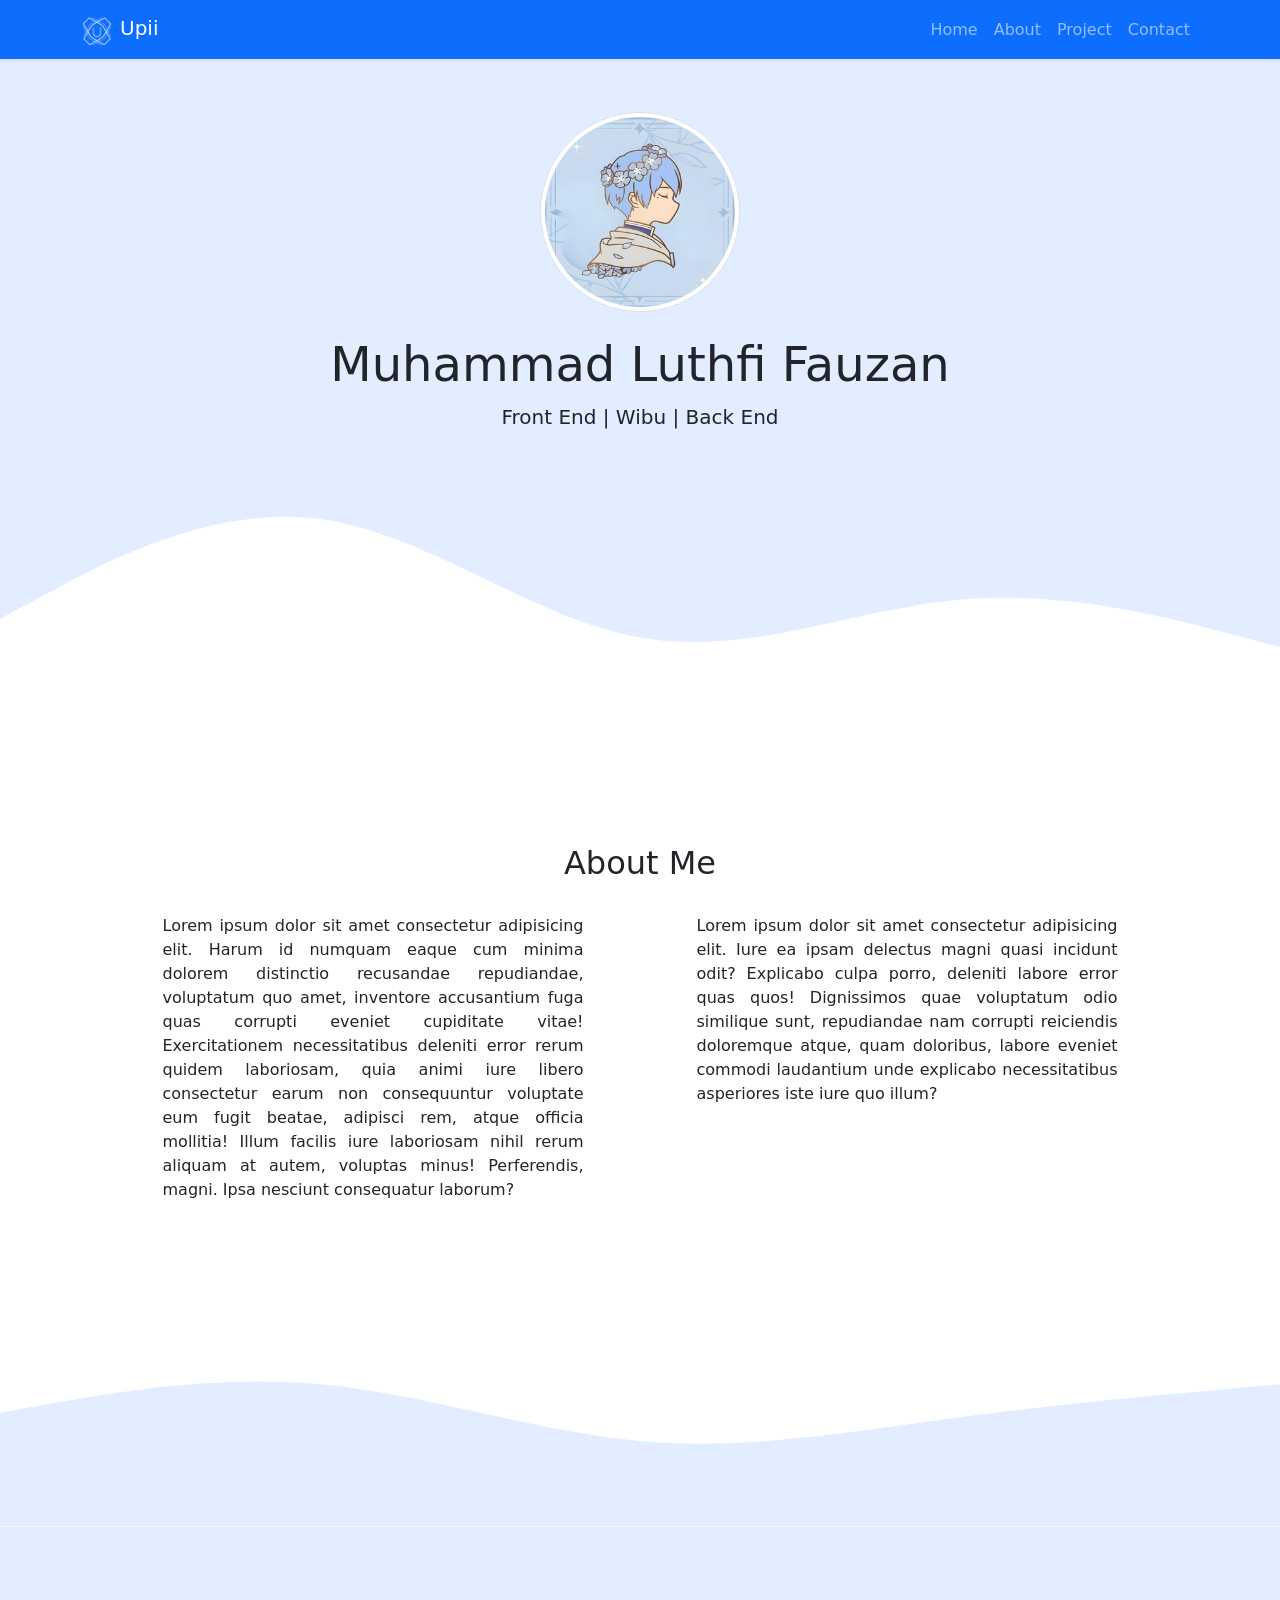
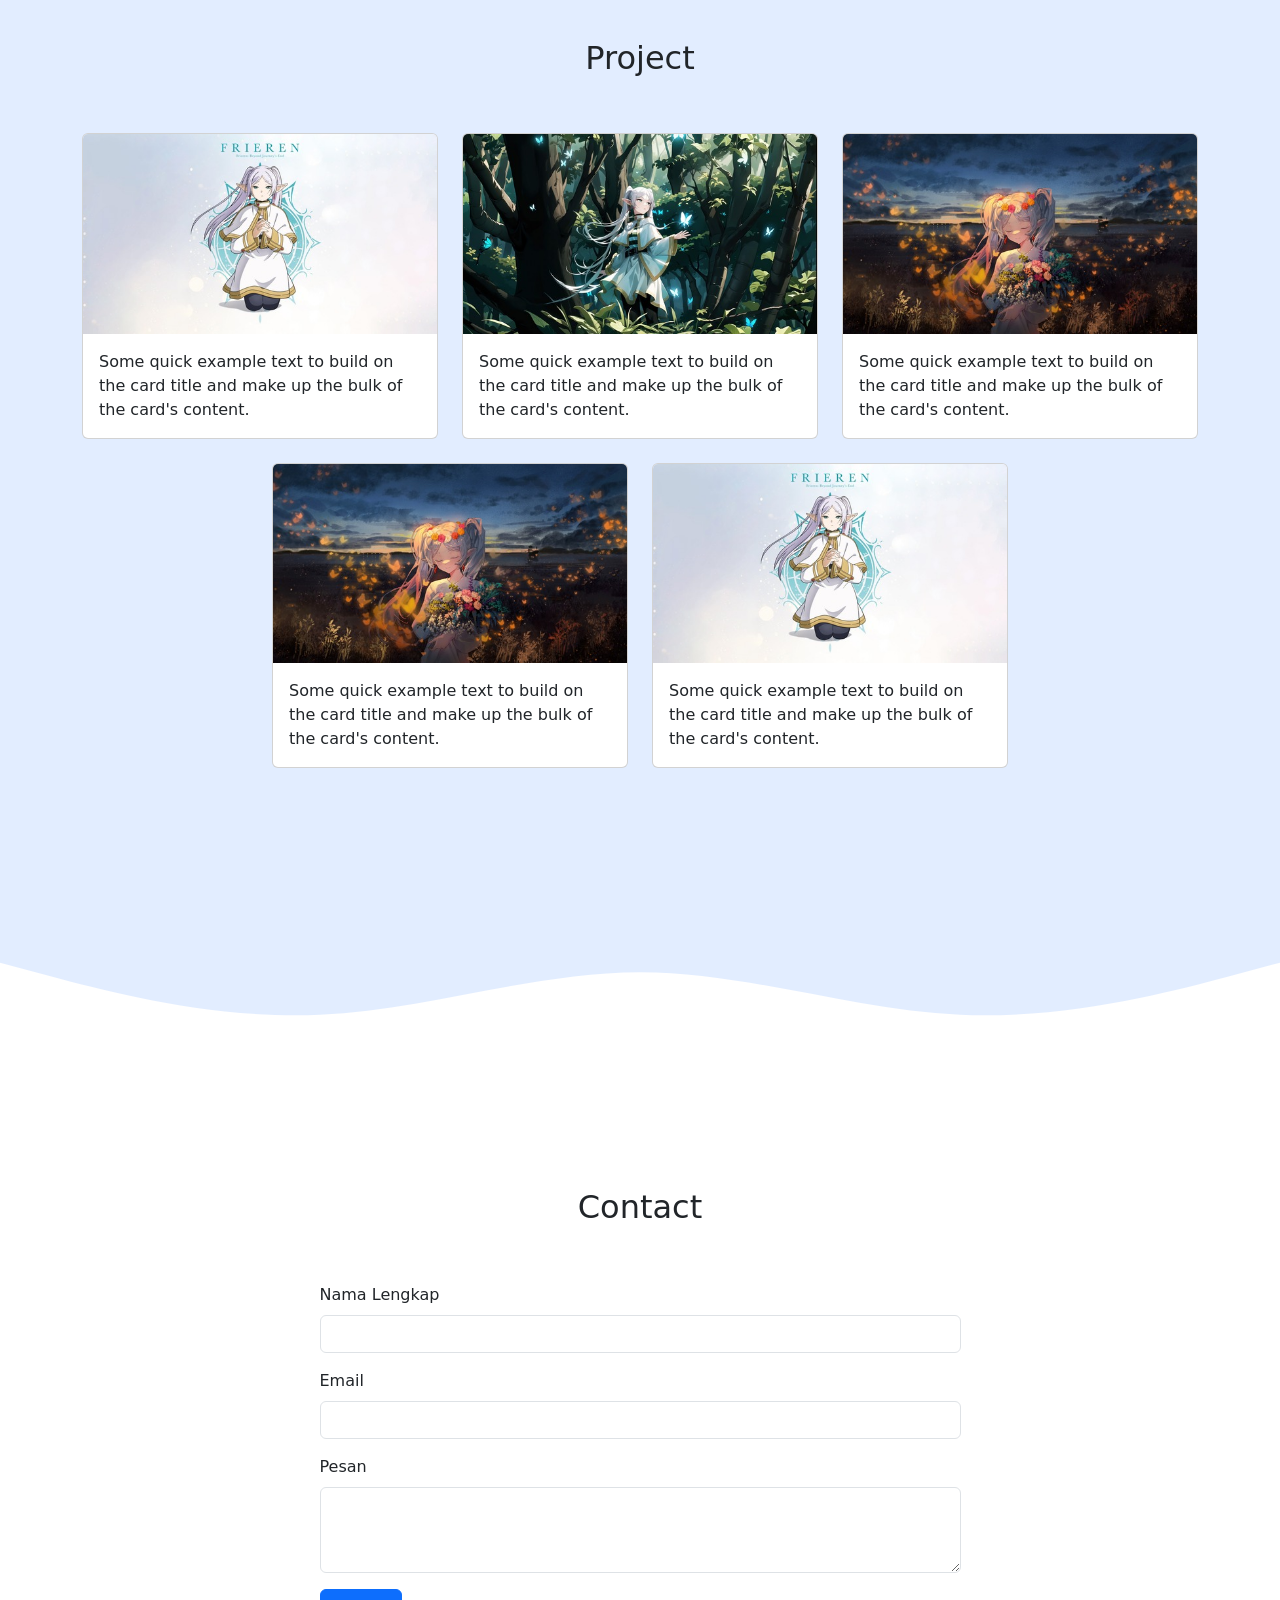
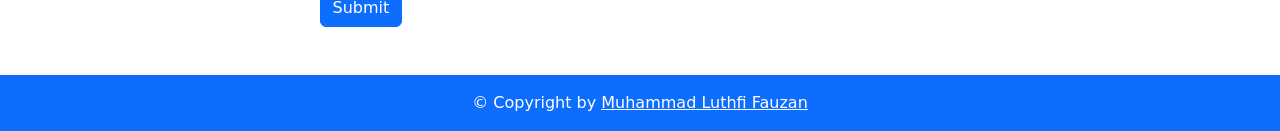
==== indeks.html @ ce42bff1 "first commit" ====
<!doctype html>
<html lang="en">
    <head>
        <meta charset="utf-8">
        <meta name="viewport" content="width=device-width, initial-scale=1">
        <title>Portfolio Upii</title>
        <link href="https://cdn.jsdelivr.net/npm/bootstrap@5.3.3/dist/css/bootstrap.min.css" rel="stylesheet" integrity="sha384-QWTKZyjpPEjISv5WaRU9OFeRpok6YctnYmDr5pNlyT2bRjXh0JMhjY6hW+ALEwIH" crossorigin="anonymous">
        <link rel="stylesheet" href="style.css">
    </head>
    <body>
        <!-- Navbar -->
        <nav class="navbar navbar-expand-md bg-primary fixed-top shadow-sm navbar-dark">
            <div class="container">
                <a class="navbar-brand" href="#">
                    <img src="img/White-Logo.png" alt="Logo" width="30" height="30" class="d-inline-block align-text-top me-2">Upii</a>
                <button class="navbar-toggler" type="button" data-bs-toggle="offcanvas" data-bs-target="#offcanvasNavbar" aria-controls="offcanvasNavbar" aria-label="Toggle navigation">
                    <span class="navbar-toggler-icon"></span>
                </button>
                <div class="offcanvas offcanvas-end" tabindex="-1" id="offcanvasNavbar" aria-labelledby="offcanvasNavbarLabel">
                    <div class="offcanvas-header">
                        <h5 class="offcanvas-title" id="offcanvasNavbarLabel">Upii</h5>
                        <button type="button" class="btn-close" data-bs-dismiss="offcanvas" aria-label="Close"></button>
                    </div>
                    <div class="offcanvas-body">
                        <div class="navbar-nav ms-auto text-center">
                            <a class="nav-link" href="#home">Home</a>
                            <a class="nav-link" href="#about">About</a>
                            <a class="nav-link" href="#project">Project</a>
                            <a class="nav-link" href="#contact">Contact</a>
                        </div>
                    </div>
                </div>
            </div>
        </nav>
        <!-- Navbar End -->
        
        <!-- Profile -->
        <section class="home" id="home">
            <div class="container">
                <div class="row justify-content-center">
                    <div class="col-sm-12 text-center">
                        <img src="img/cp1.jpeg" alt="Profile Image" class="rounded-circle img-fluid img-thumbnail" width="200" height="200">
                    </div>
                </div>
                <div class="row mt-4 text-center">
                    <div class="col-sm-12">
                        <h1 class="display-5">Muhammad Luthfi Fauzan</h1>
                        <p class="lead">Front End | Wibu | Back End</p>
                    </div>
                </div>
            </div>
            <svg xmlns="http://www.w3.org/2000/svg" viewBox="0 0 1440 320"><path fill="#fff" fill-opacity="1" d="M0,192L60,160C120,128,240,64,360,80C480,96,600,192,720,213.3C840,235,960,181,1080,170.7C1200,160,1320,192,1380,208L1440,224L1440,320L1380,320C1320,320,1200,320,1080,320C960,320,840,320,720,320C600,320,480,320,360,320C240,320,120,320,60,320L0,320Z"></path></svg>
        </section>
        <!-- Profile End-->

        <!-- About -->
        <section class="about" id="about">
            <div class="container">
                <div class="row mb-4">
                    <div class="col text-center">
                        <h2>About Me</h2>
                    </div>
                </div>
                <div class="row justify-content-around m-4">
                    <div class="col-sm-5">
                        <p>Lorem ipsum dolor sit amet consectetur adipisicing elit. Harum id numquam eaque cum minima dolorem distinctio recusandae repudiandae, voluptatum quo amet, inventore accusantium fuga quas corrupti eveniet cupiditate vitae! Exercitationem necessitatibus deleniti error rerum quidem laboriosam, quia animi iure libero consectetur earum non consequuntur voluptate eum fugit beatae, adipisci rem, atque officia mollitia! Illum facilis iure laboriosam nihil rerum aliquam at autem, voluptas minus! Perferendis, magni. Ipsa nesciunt consequatur laborum?</p>
                    </div>
                    <div class="col-sm-5">
                        <p>Lorem ipsum dolor sit amet consectetur adipisicing elit. Iure ea ipsam delectus magni quasi incidunt odit? Explicabo culpa porro, deleniti labore error quas quos! Dignissimos quae voluptatum odio similique sunt, repudiandae nam corrupti reiciendis doloremque atque, quam doloribus, labore eveniet commodi laudantium unde explicabo necessitatibus asperiores iste iure quo illum?</p>
                    </div>
                </div>
            </div>
            <svg xmlns="http://www.w3.org/2000/svg" viewBox="0 0 1440 320"><path fill="#e2edff" fill-opacity="1" d="M0,192L60,181.3C120,171,240,149,360,160C480,171,600,213,720,224C840,235,960,213,1080,197.3C1200,181,1320,171,1380,165.3L1440,160L1440,320L1380,320C1320,320,1200,320,1080,320C960,320,840,320,720,320C600,320,480,320,360,320C240,320,120,320,60,320L0,320Z"></path></svg>
        </section>
        <!-- About End -->

        <!-- Project -->
        <section class="project" id="project">
            <div class="container">
                <div class="row mb-5">
                    <div class="col text-center">
                        <h2>Project</h2>
                    </div>
                </div>

                <div class="row justify-content-center">
                    <div class="col-md-4 mb-4">
                        <div class="card">
                            <img src="img/gambar-1.jpg" class="card-img-top" alt="Project-1">
                            <div class="card-body">
                                <p class="card-text">Some quick example text to build on the card title and make up the bulk of the card's content.</p>
                            </div>
                        </div>
                    </div>
                    <div class="col-md-4 mb-4">
                        <div class="card">
                            <img src="img/gambar-2.jpg" class="card-img-top" alt="Project-2">
                            <div class="card-body">
                                <p class="card-text">Some quick example text to build on the card title and make up the bulk of the card's content.</p>
                            </div>
                        </div>
                    </div>
                    <div class="col-md-4 mb-4">
                        <div class="card">
                            <img src="img/gambar-3.jpg" class="card-img-top" alt="Project-3">
                            <div class="card-body">
                                <p class="card-text">Some quick example text to build on the card title and make up the bulk of the card's content.</p>
                            </div>
                        </div>
                    </div>
                    <div class="col-md-4 mb-4">
                        <div class="card">
                            <img src="img/gambar-3.jpg" class="card-img-top" alt="Project-3">
                            <div class="card-body">
                                <p class="card-text">Some quick example text to build on the card title and make up the bulk of the card's content.</p>
                            </div>
                        </div>
                    </div>
                    <div class="col-md-4 mb-4">
                        <div class="card">
                            <img src="img/gambar-1.jpg" class="card-img-top" alt="Project-3">
                            <div class="card-body">
                                <p class="card-text">Some quick example text to build on the card title and make up the bulk of the card's content.</p>
                            </div>
                        </div>
                    </div>
                </div>
            </div>
            <svg xmlns="http://www.w3.org/2000/svg" viewBox="0 0 1440 320"><path fill="#fff" fill-opacity="1" d="M0,192L60,208C120,224,240,256,360,250.7C480,245,600,203,720,202.7C840,203,960,245,1080,250.7C1200,256,1320,224,1380,208L1440,192L1440,320L1380,320C1320,320,1200,320,1080,320C960,320,840,320,720,320C600,320,480,320,360,320C240,320,120,320,60,320L0,320Z"></path></svg>
        </section>
        <!-- Project End -->

        <!-- Contact -->
        <section class="contact" id="contact">
            <div class="container">
                <div class="row text-center">
                    <div class="col">
                        <h2>Contact</h2>
                    </div>
                </div>

                <div class="row justify-content-center mt-5 mb-5">
                    <div class="col-md-7">
                        <form>
                            <div class="mb-3">
                                <label for="name" class="form-label">Nama Lengkap</label>
                                <input type="text" class="form-control" id="name" aria-describedby="name">
                            </div>
                            <div class="mb-3">
                                <label for="email" class="form-label">Email</label>
                                <input type="email" class="form-control" id="email">
                            </div>
                            <div class="mb-3">
                                <label for="pesan" class="form-label">Pesan</label>
                                <textarea class="form-control" id="pesan" rows="3"></textarea>
                            </div>
                            <button type="submit" class="btn btn-primary">Submit</button>
                        </form>
                    </div>
                </div>
            </div>
        </section>
        <!-- Contact End -->

        <!-- Footer -->
        <footer class="bg-primary text-white text-center">
            <p class="mb-0 p-3">&copy; Copyright by <a href="https://www.instagram.com/upii_desu/" class="text-white">Muhammad Luthfi Fauzan</a></p>
        </footer>
        <!-- Footer End -->


        <script src="https://cdn.jsdelivr.net/npm/bootstrap@5.3.3/dist/js/bootstrap.bundle.min.js" integrity="sha384-YvpcrYf0tY3lHB60NNkmXc5s9fDVZLESaAA55NDzOxhy9GkcIdslK1eN7N6jIeHz" crossorigin="anonymous"></script>
    </body>
</html>
---- style.css ----
.navbar .navbar-toggler {
    border: none;
}

.offcanvas.show .navbar-nav .nav-link {
    color: black !important;
    text-transform: uppercase;
}

.home, .project {
    background-color: #e2edff;
    padding-top: 7rem;
}

.about, .contact {
    padding-top: 7rem;
}

.about .row {
    text-align: justify;
}
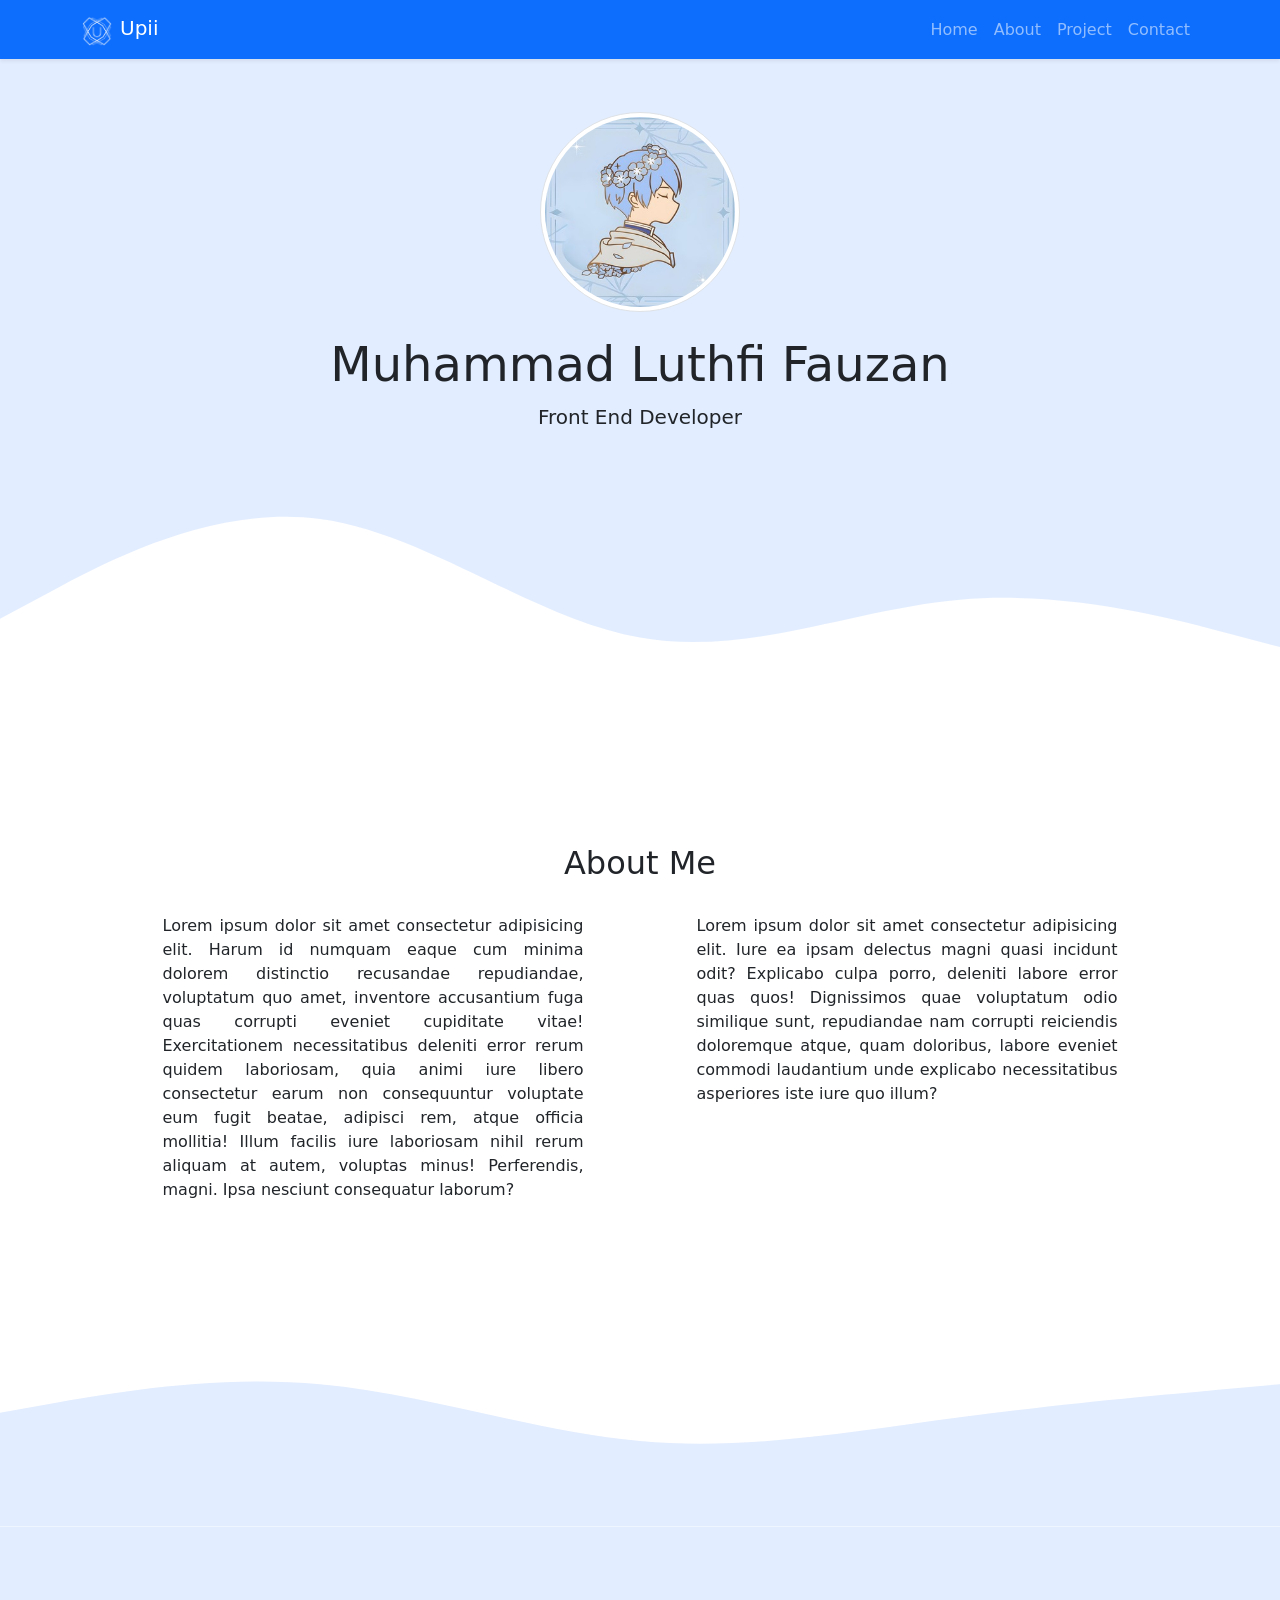
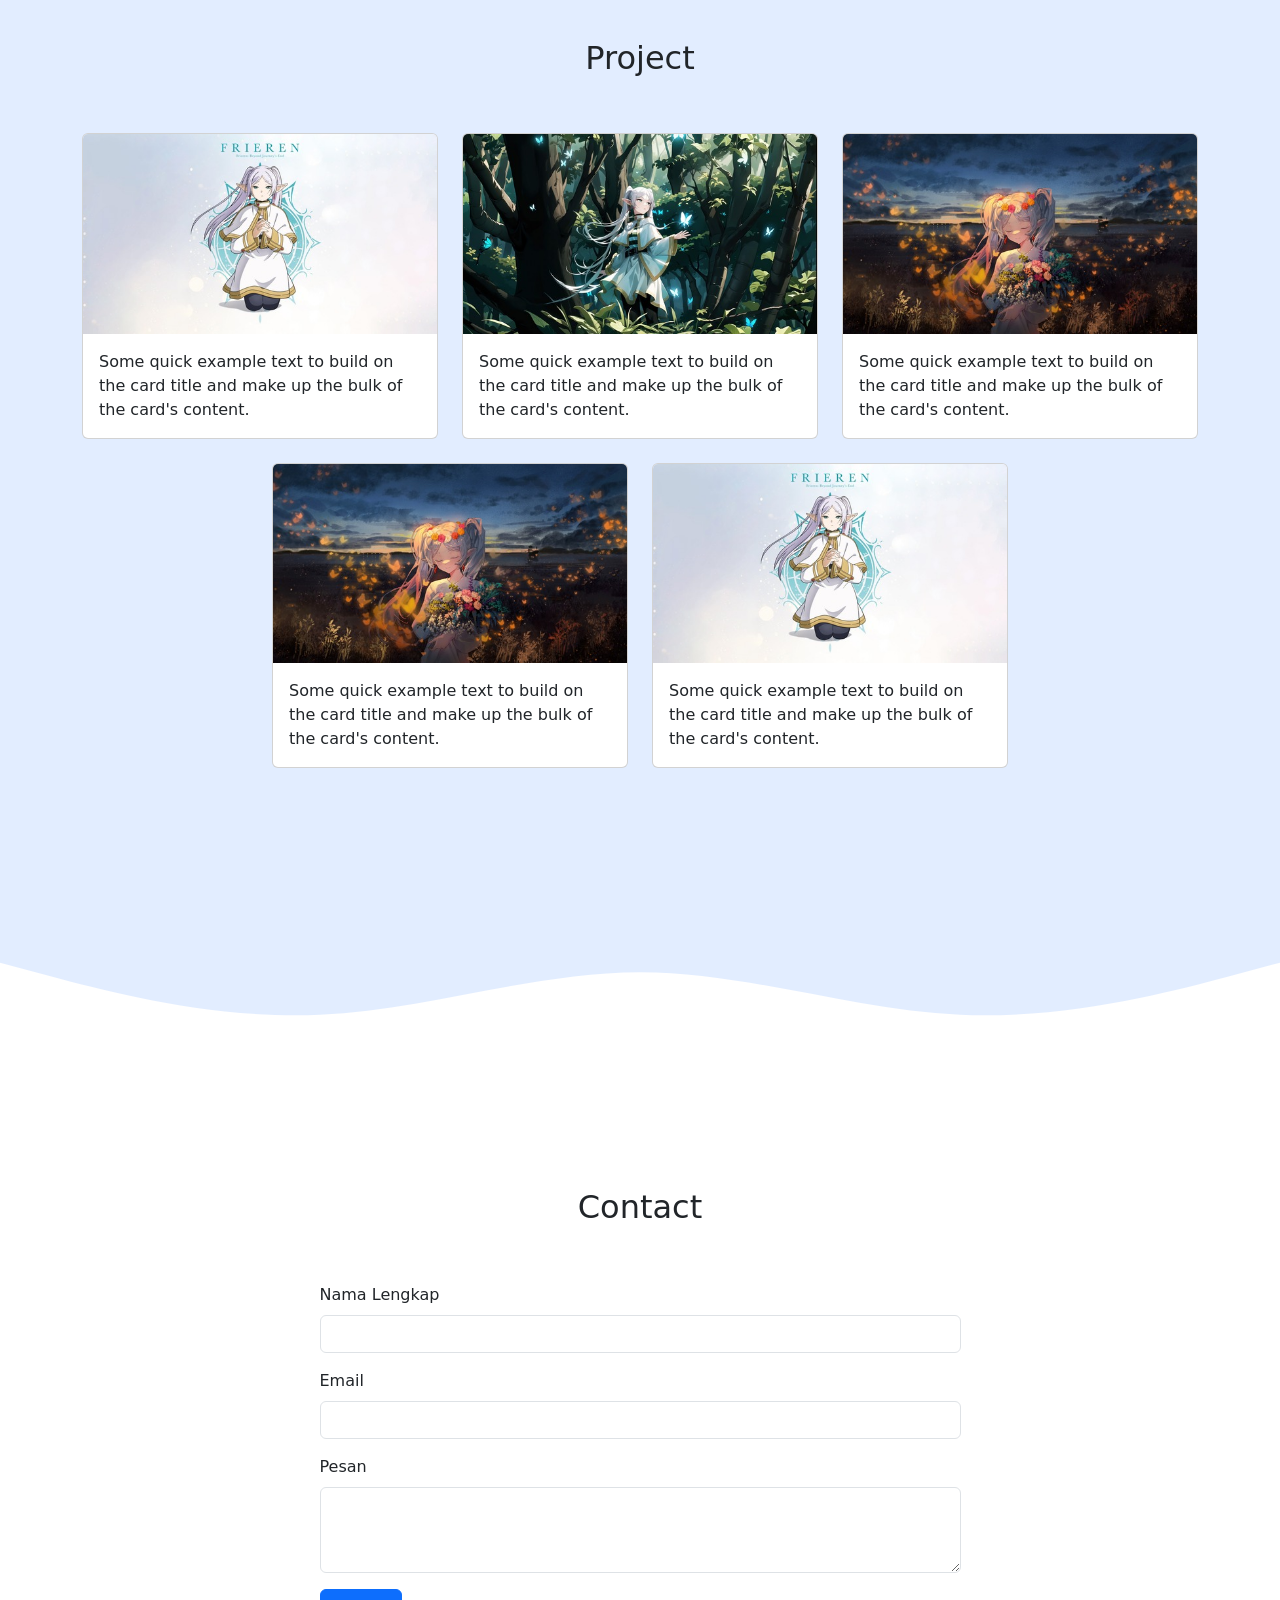
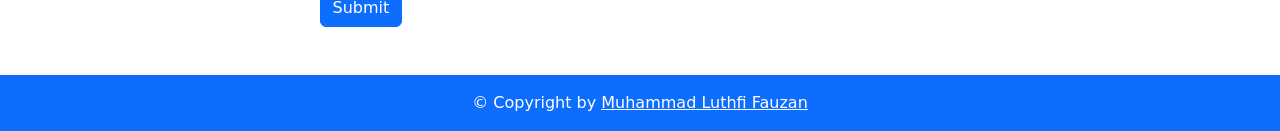
==== commit 351f3b58: "mengubah slogan" ====
--- a/indeks.html
+++ b/indeks.html
@@ -45,7 +45,7 @@
                 <div class="row mt-4 text-center">
                     <div class="col-sm-12">
                         <h1 class="display-5">Muhammad Luthfi Fauzan</h1>
-                        <p class="lead">Front End | Wibu | Back End</p>
+                        <p class="lead">Front End Developer</p>
                     </div>
                 </div>
             </div>
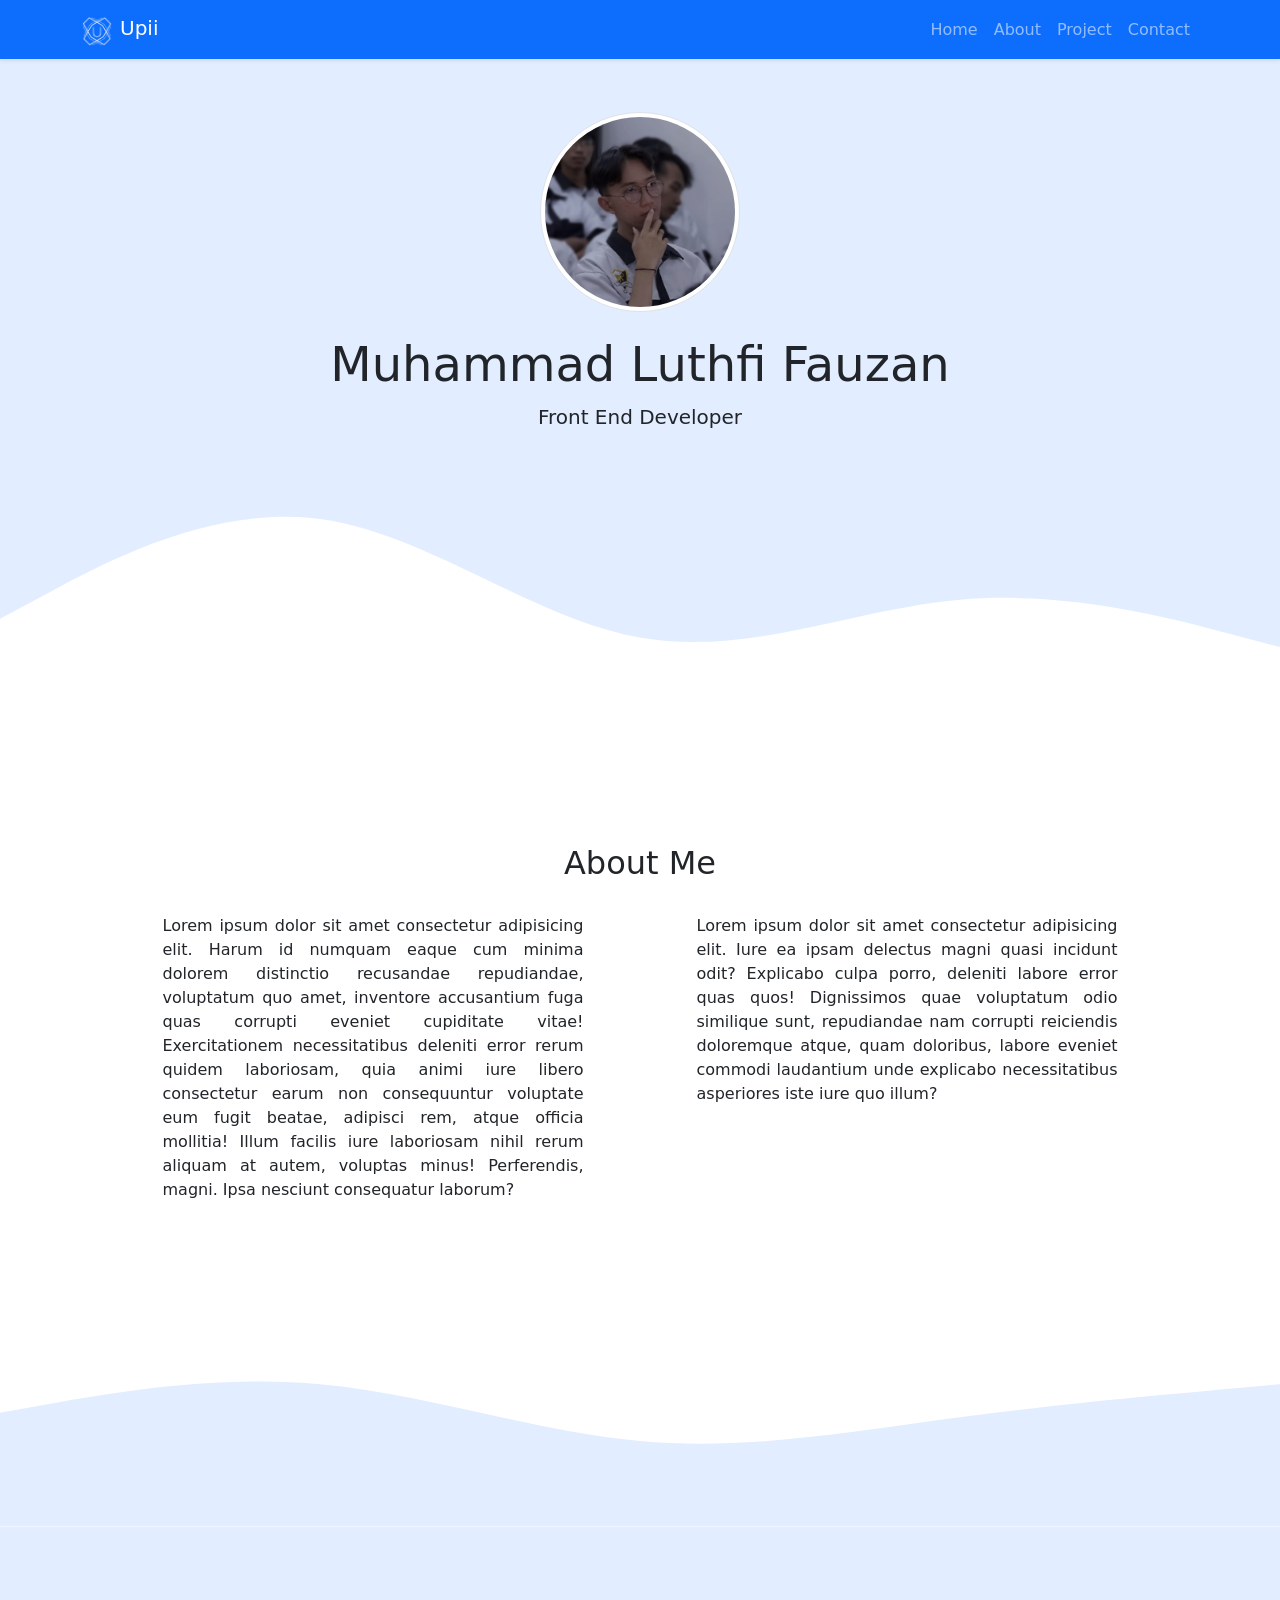
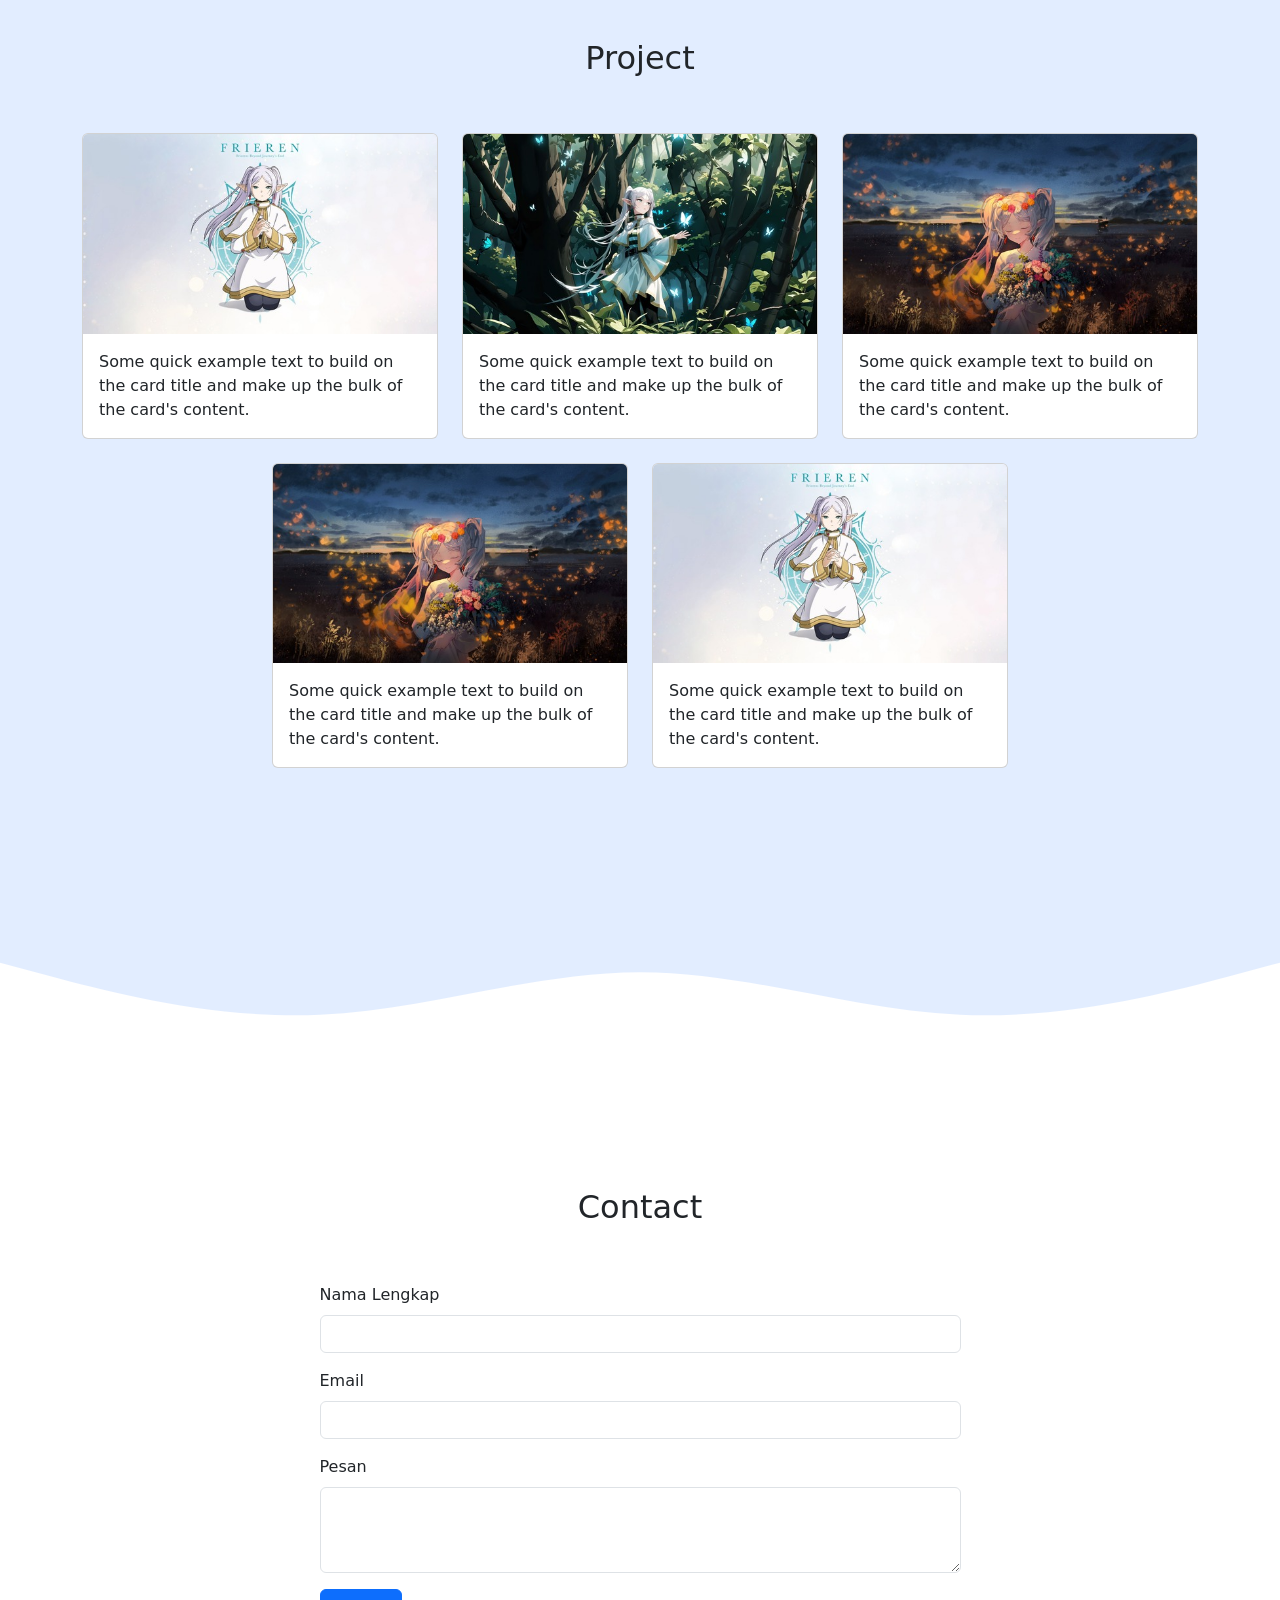
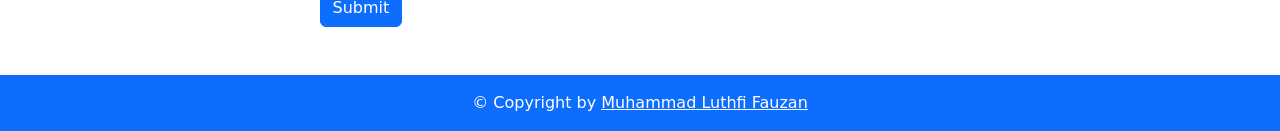
==== commit e8363bba: "mengubah pp" ====
--- a/indeks.html
+++ b/indeks.html
@@ -6,6 +6,7 @@
         <title>Portfolio Upii</title>
         <link href="https://cdn.jsdelivr.net/npm/bootstrap@5.3.3/dist/css/bootstrap.min.css" rel="stylesheet" integrity="sha384-QWTKZyjpPEjISv5WaRU9OFeRpok6YctnYmDr5pNlyT2bRjXh0JMhjY6hW+ALEwIH" crossorigin="anonymous">
         <link rel="stylesheet" href="style.css">
+        <link rel="icon" href="img/White-Logo.png" type="image/png">
     </head>
     <body>
         <!-- Navbar -->
@@ -39,7 +40,7 @@
             <div class="container">
                 <div class="row justify-content-center">
                     <div class="col-sm-12 text-center">
-                        <img src="img/cp1.jpeg" alt="Profile Image" class="rounded-circle img-fluid img-thumbnail" width="200" height="200">
+                        <img src="img/pp.jpeg" alt="Profile Image" class="rounded-circle img-fluid img-thumbnail" width="200" height="200">
                     </div>
                 </div>
                 <div class="row mt-4 text-center">
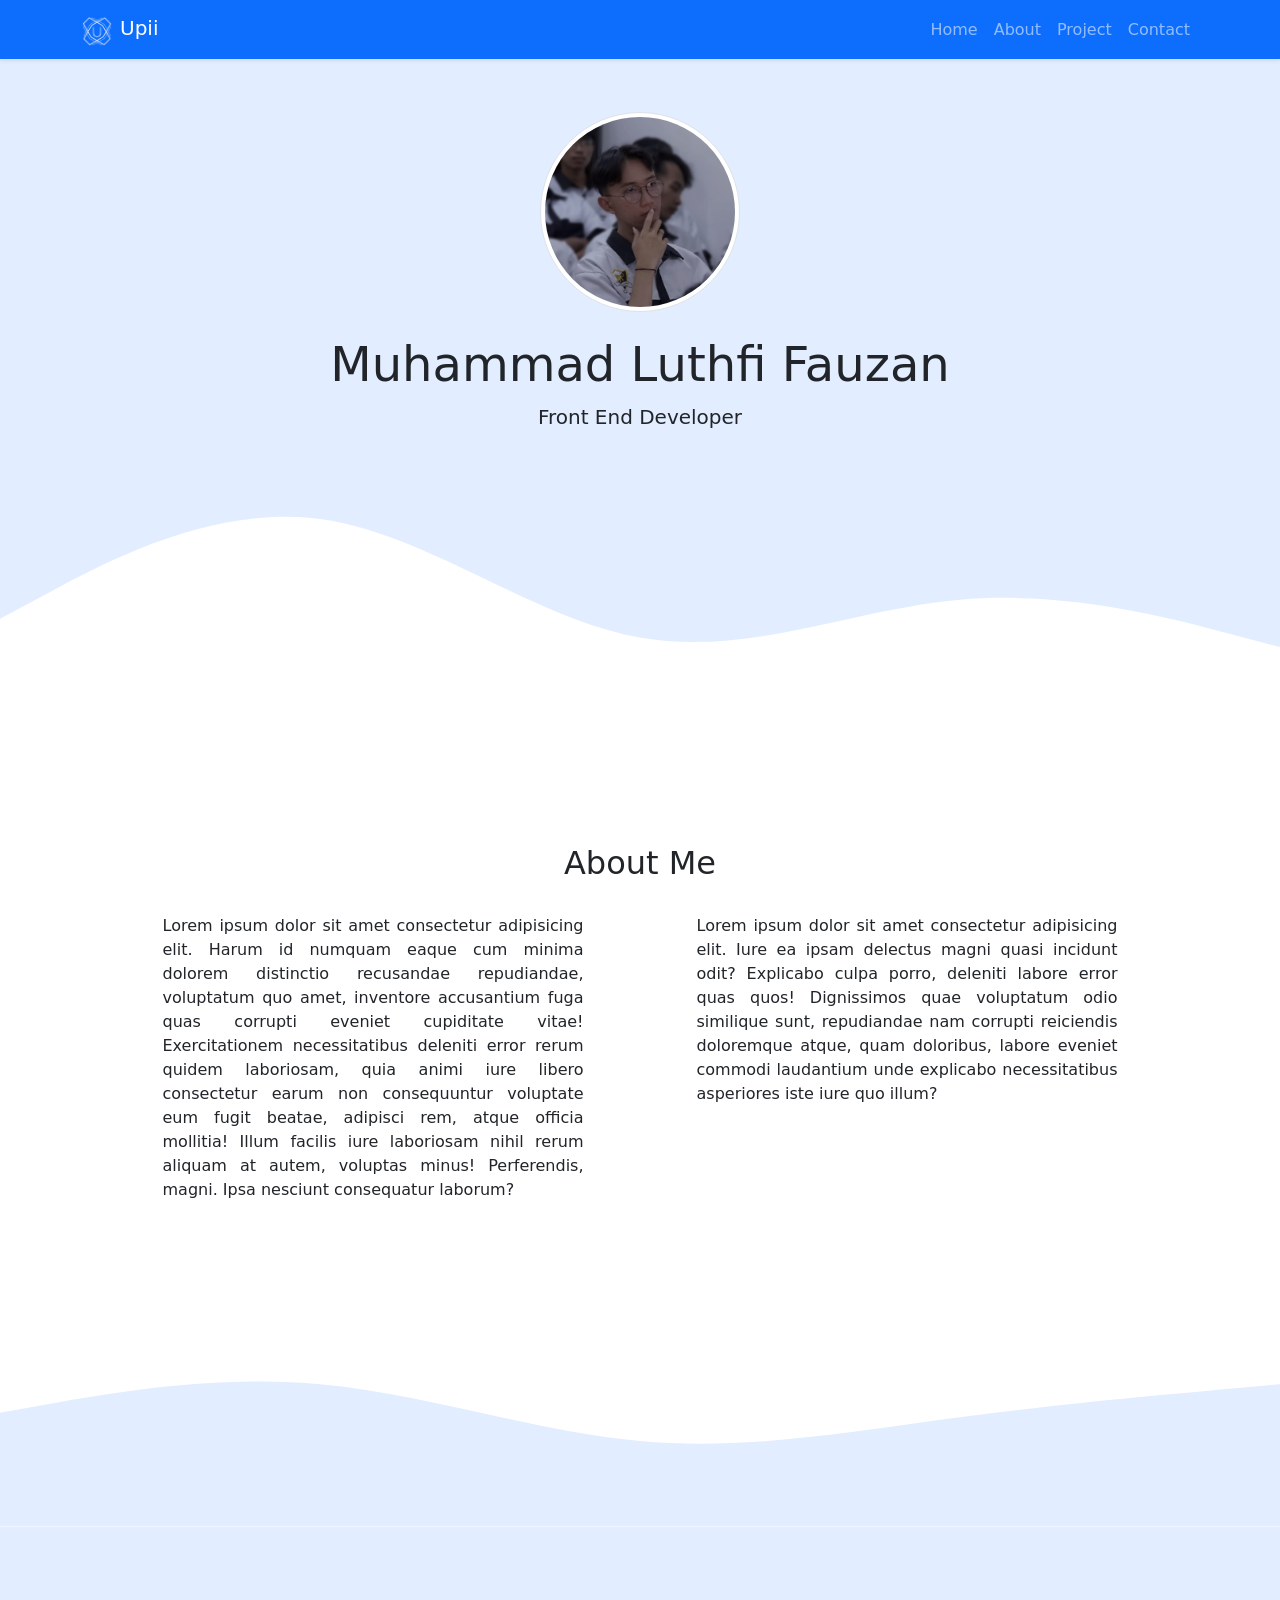
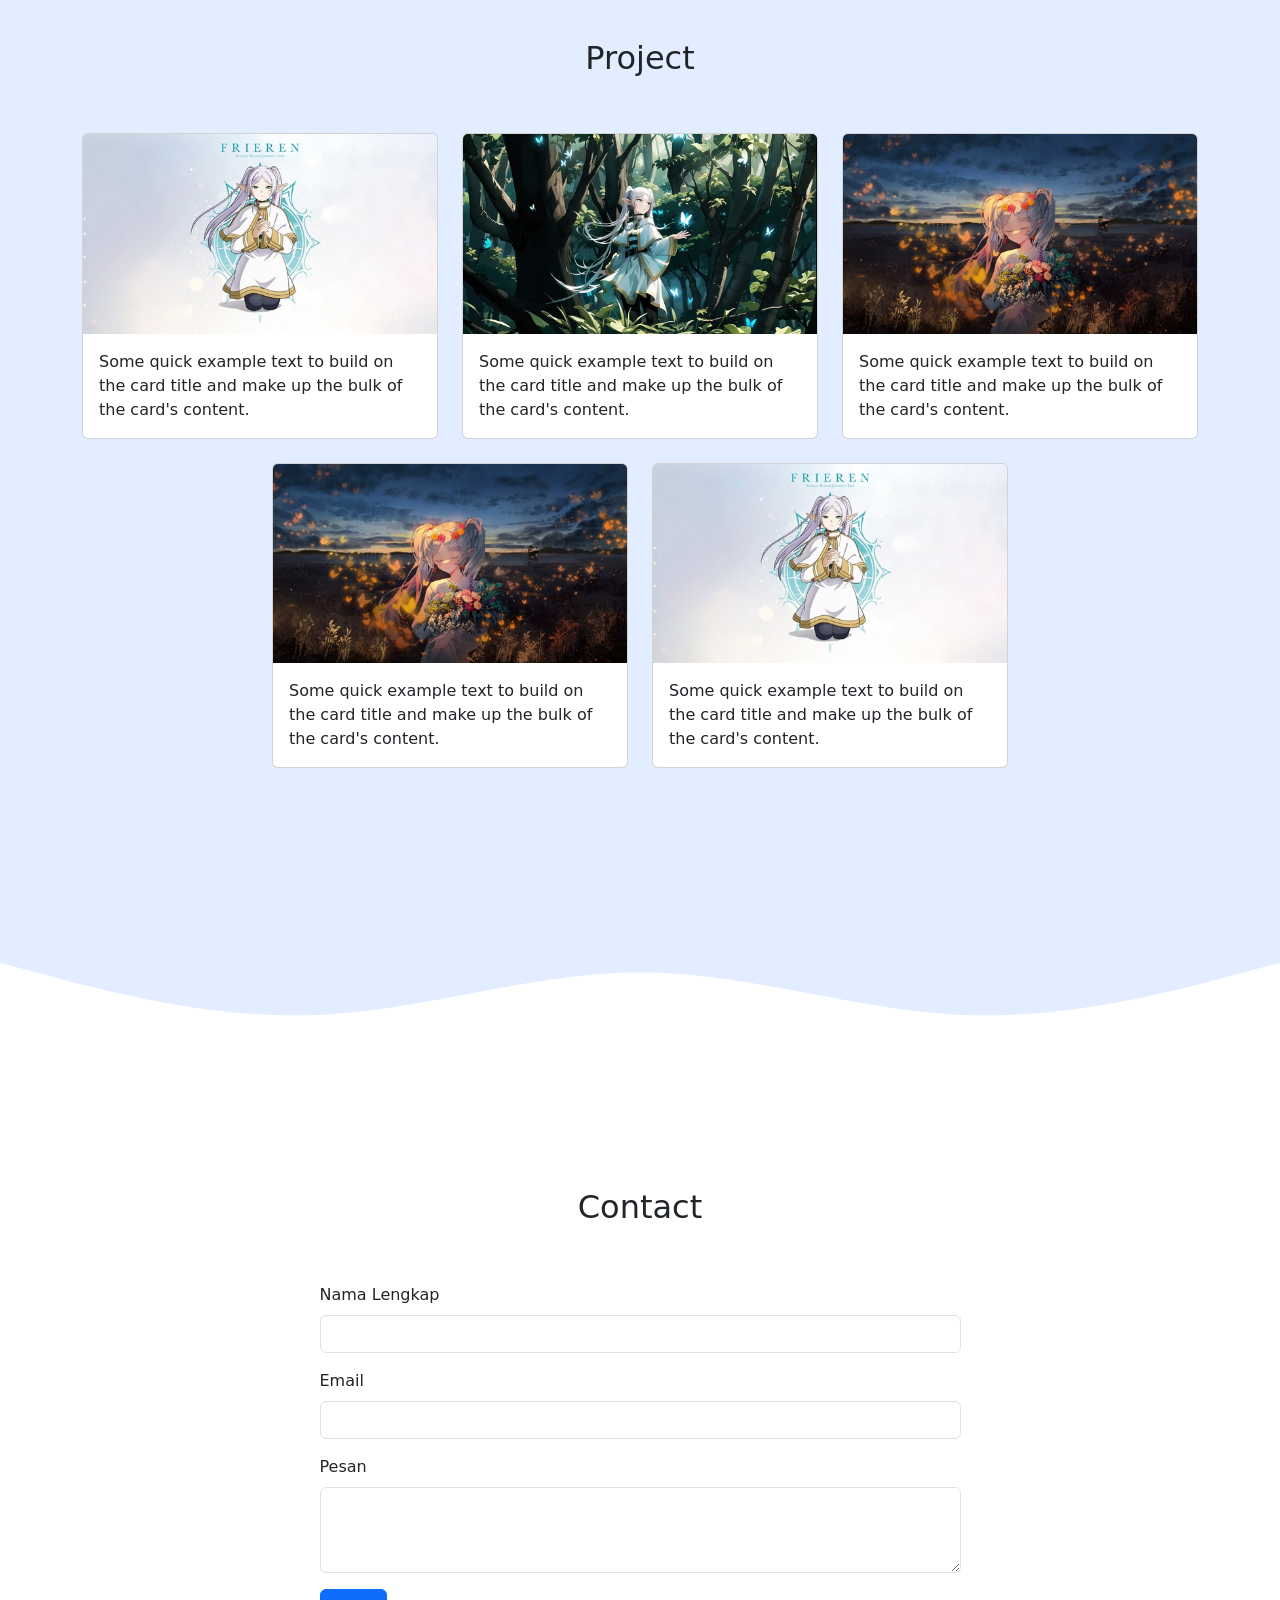
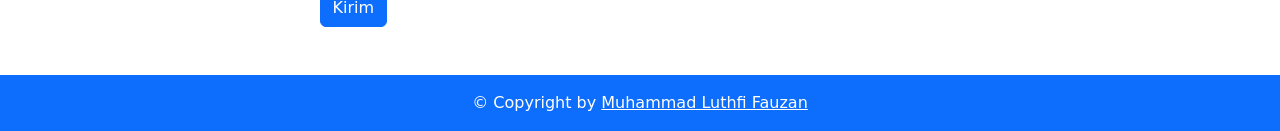
==== commit bff8682e: "membuat loading button dan menampilkan alert" ====
--- a/indeks.html
+++ b/indeks.html
@@ -142,20 +142,29 @@
 
                 <div class="row justify-content-center mt-5 mb-5">
                     <div class="col-md-7">
-                        <form>
+                        <div class="alert alert-success alert-dismissible fade show d-none my-alert" role="alert">
+                            <strong>Terimakasih!</strong> Pesan anda sudah kami terima.
+                            <button type="button" class="btn-close" data-bs-dismiss="alert" aria-label="Close"></button>
+                        </div>
+
+                        <form name="upii-contact-form">
                             <div class="mb-3">
                                 <label for="name" class="form-label">Nama Lengkap</label>
-                                <input type="text" class="form-control" id="name" aria-describedby="name">
+                                <input type="text" class="form-control" id="name" aria-describedby="name" name="nama">
                             </div>
                             <div class="mb-3">
                                 <label for="email" class="form-label">Email</label>
-                                <input type="email" class="form-control" id="email">
+                                <input type="email" class="form-control" id="email" name="email">
                             </div>
                             <div class="mb-3">
                                 <label for="pesan" class="form-label">Pesan</label>
-                                <textarea class="form-control" id="pesan" rows="3"></textarea>
-                            </div>
-                            <button type="submit" class="btn btn-primary">Submit</button>
+                                <textarea class="form-control" id="pesan" rows="3" name="pesan"></textarea>
+                            </div>
+                            <button type="submit" class="btn btn-primary btn-kirim">Kirim</button>
+                            <button class="btn btn-primary btn-loading d-none" type="button" disabled>
+                                <span class="spinner-border spinner-border-sm" aria-hidden="true"></span>
+                                <span role="status">Loading...</span>
+                            </button>
                         </form>
                     </div>
                 </div>
@@ -169,6 +178,35 @@
         </footer>
         <!-- Footer End -->
 
+        <script>
+            const scriptURL = 'https://script.google.com/macros/s/AKfycbxR3WkrYEVHYG4GCGtxnS1QC4d4KQzAulcoTvifG5KNSGuXirdtaNCzJ8C41uUKMLY7/exec';
+            const form = document.forms['upii-contact-form'];
+            const btnKirim = document.querySelector('.btn-kirim');
+            const btnLoading = document.querySelector('.btn-loading');
+            const myAlert = document.querySelector('.my-alert');
+
+
+            form.addEventListener('submit', e => {
+                e.preventDefault()
+                // Ketika tombol Kirim di Klik
+                //tampilkan loading, hilangkan tombol kirim
+                btnLoading.classList.toggle('d-none');
+                btnKirim.classList.toggle('d-none');
+                
+                fetch(scriptURL, { method: 'POST', body: new FormData(form)})
+                .then(response => {
+                        //tampilkan tombol kirim, hilangkan tombol loading
+                        btnLoading.classList.toggle('d-none');
+                        btnKirim.classList.toggle('d-none');
+                        //tampilkan alert
+                        myAlert.classList.toggle('d-none');
+                        //reset form
+                        form.reset()
+                        console.log('Success!', response)
+                    })
+                    .catch(error => console.error('Error!', error.message))
+            })
+        </script>
 
         <script src="https://cdn.jsdelivr.net/npm/bootstrap@5.3.3/dist/js/bootstrap.bundle.min.js" integrity="sha384-YvpcrYf0tY3lHB60NNkmXc5s9fDVZLESaAA55NDzOxhy9GkcIdslK1eN7N6jIeHz" crossorigin="anonymous"></script>
     </body>
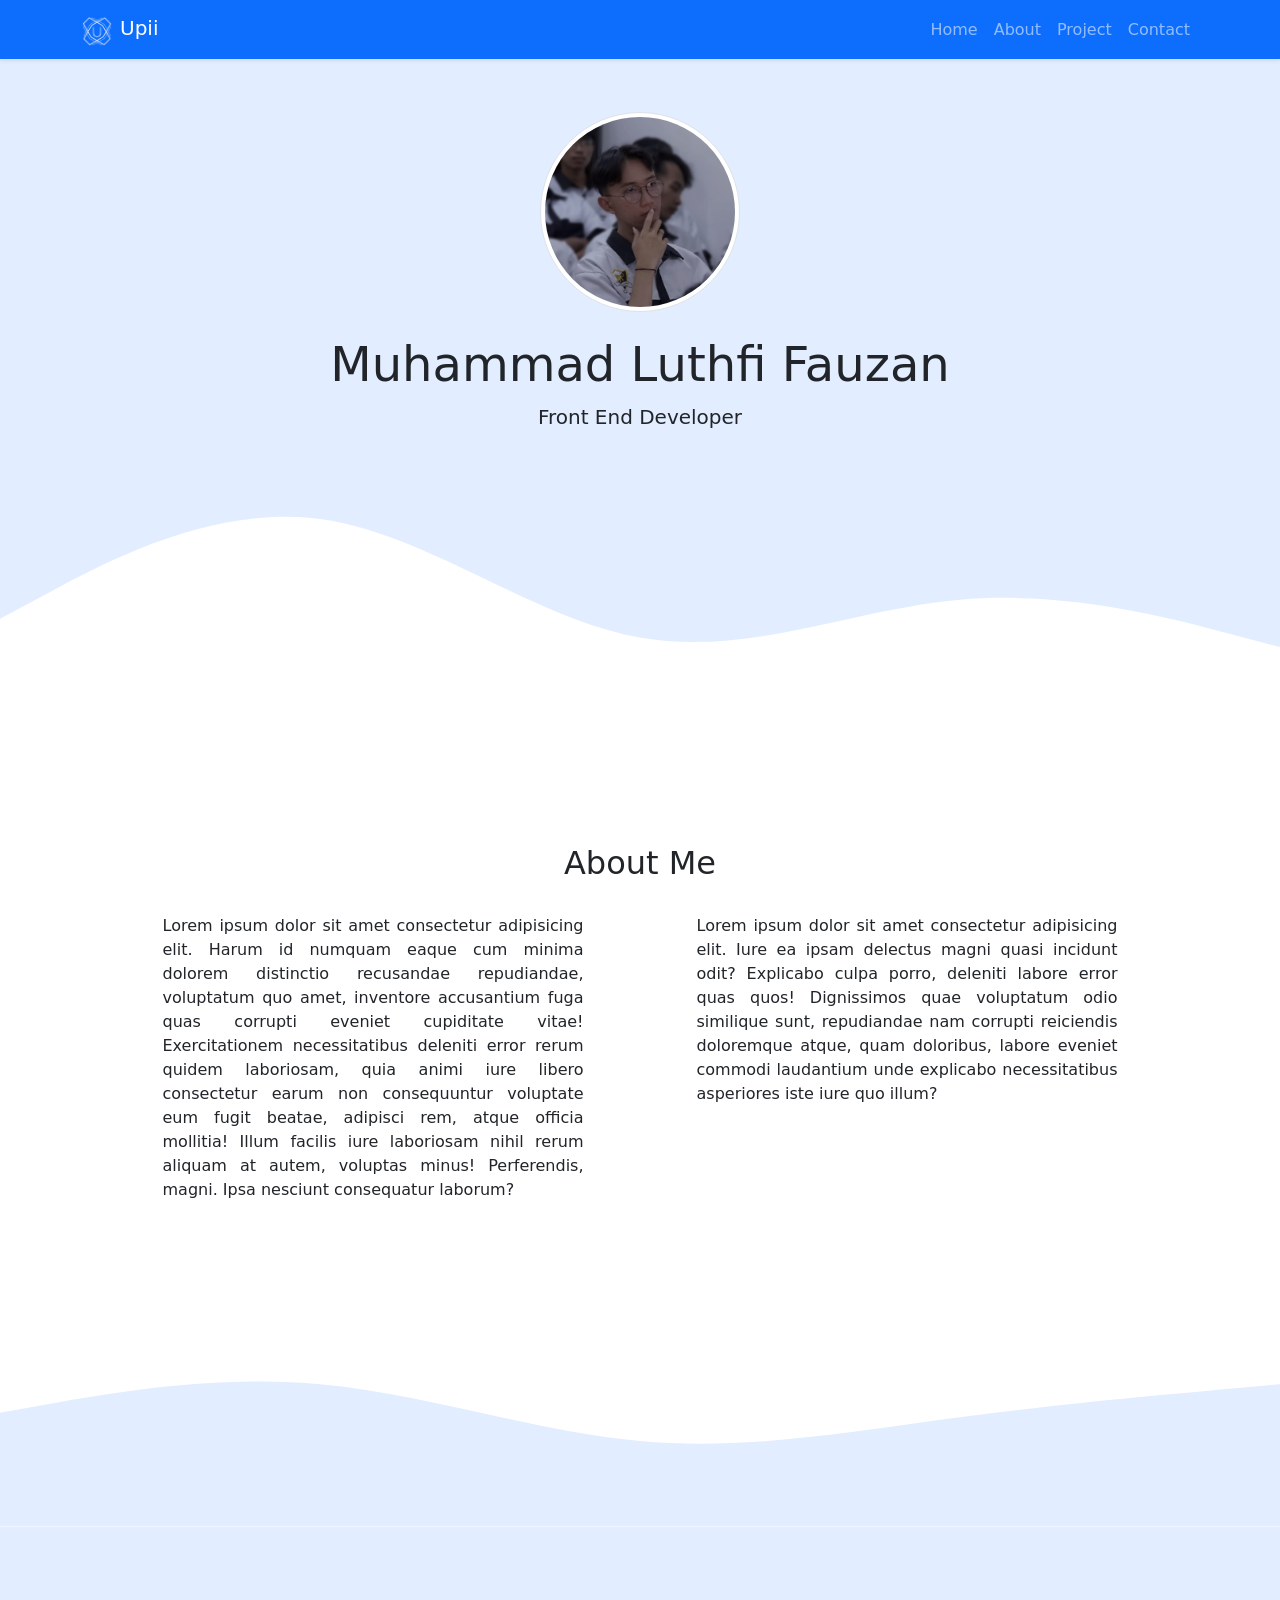
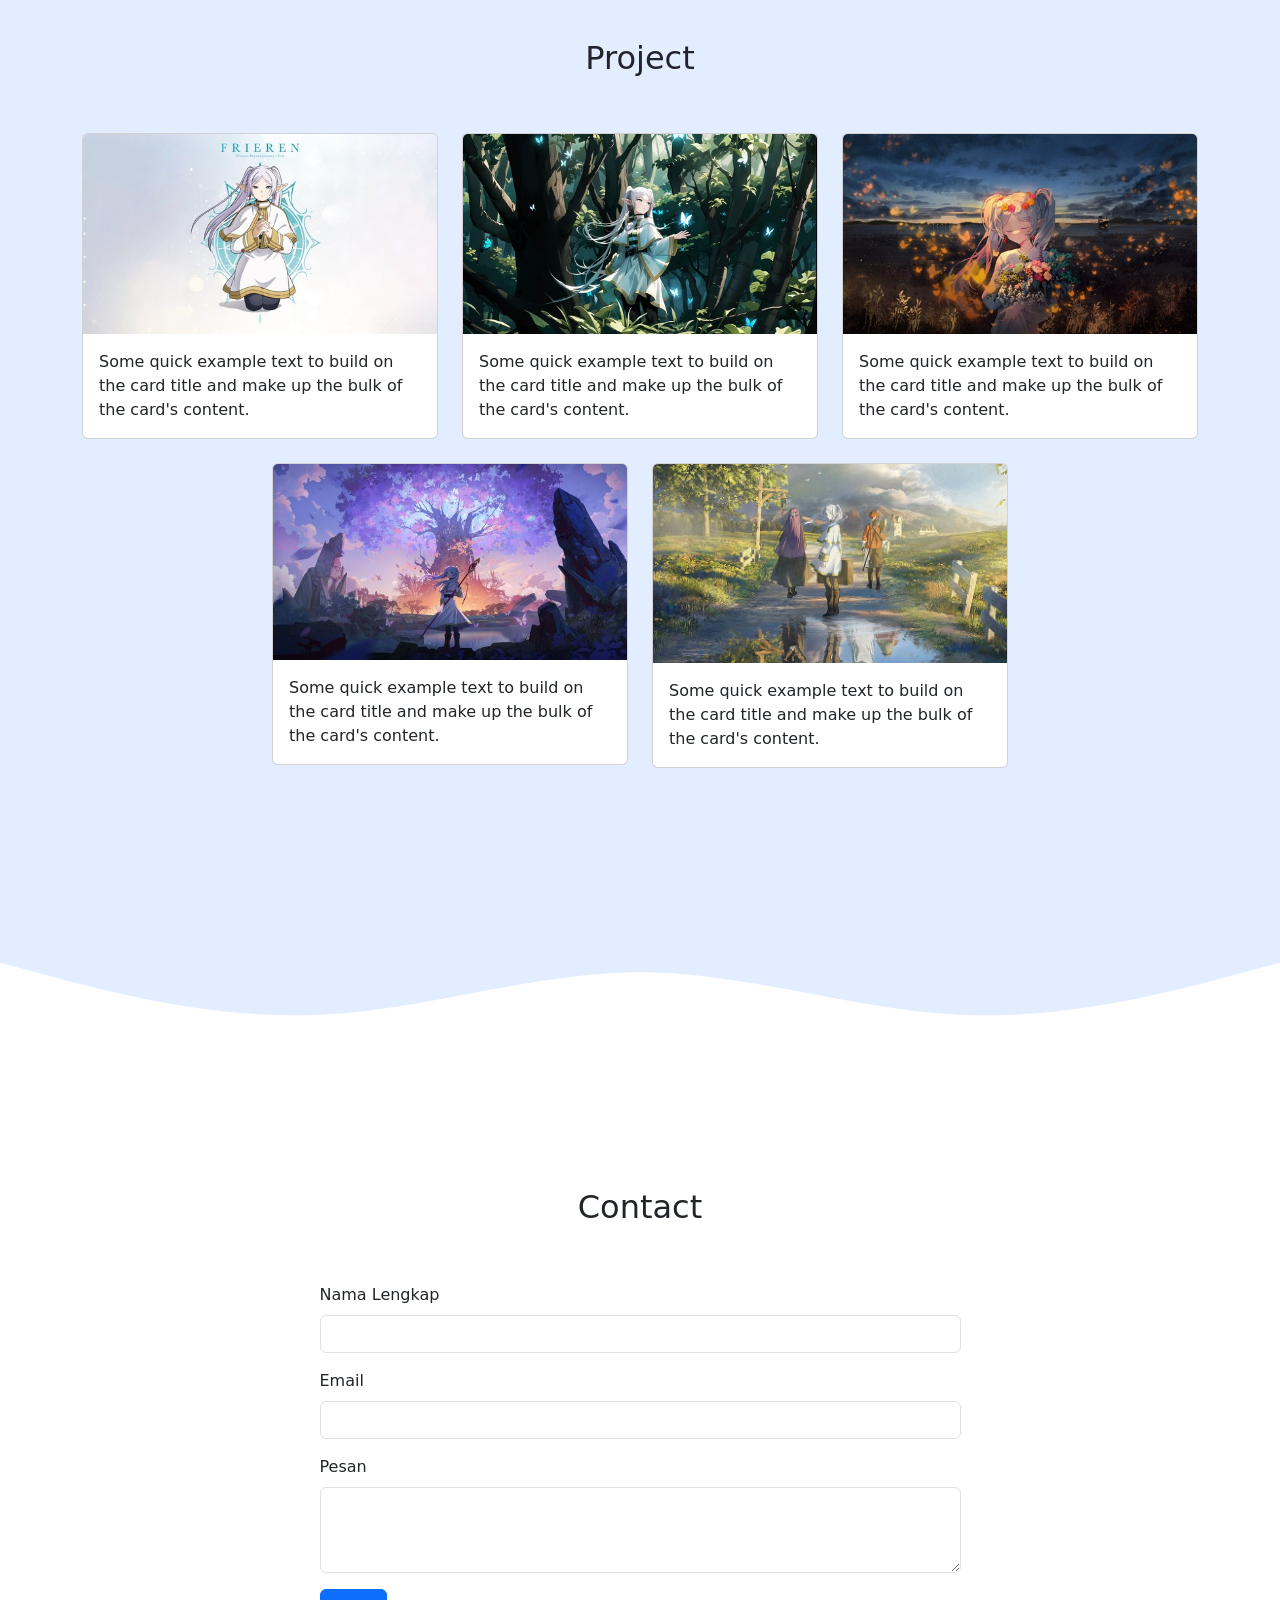
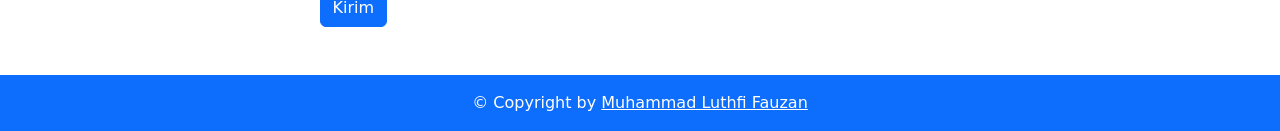
==== commit 2cceb978: "mengubah gambar project" ====
--- a/indeks.html
+++ b/indeks.html
@@ -111,15 +111,15 @@
                     </div>
                     <div class="col-md-4 mb-4">
                         <div class="card">
-                            <img src="img/gambar-3.jpg" class="card-img-top" alt="Project-3">
-                            <div class="card-body">
-                                <p class="card-text">Some quick example text to build on the card title and make up the bulk of the card's content.</p>
-                            </div>
-                        </div>
-                    </div>
-                    <div class="col-md-4 mb-4">
-                        <div class="card">
-                            <img src="img/gambar-1.jpg" class="card-img-top" alt="Project-3">
+                            <img src="img/gambar-4.jpg" class="card-img-top" alt="Project-4">
+                            <div class="card-body">
+                                <p class="card-text">Some quick example text to build on the card title and make up the bulk of the card's content.</p>
+                            </div>
+                        </div>
+                    </div>
+                    <div class="col-md-4 mb-4">
+                        <div class="card">
+                            <img src="img/gambar-5.jpg" class="card-img-top" alt="Project-5">
                             <div class="card-body">
                                 <p class="card-text">Some quick example text to build on the card title and make up the bulk of the card's content.</p>
                             </div>
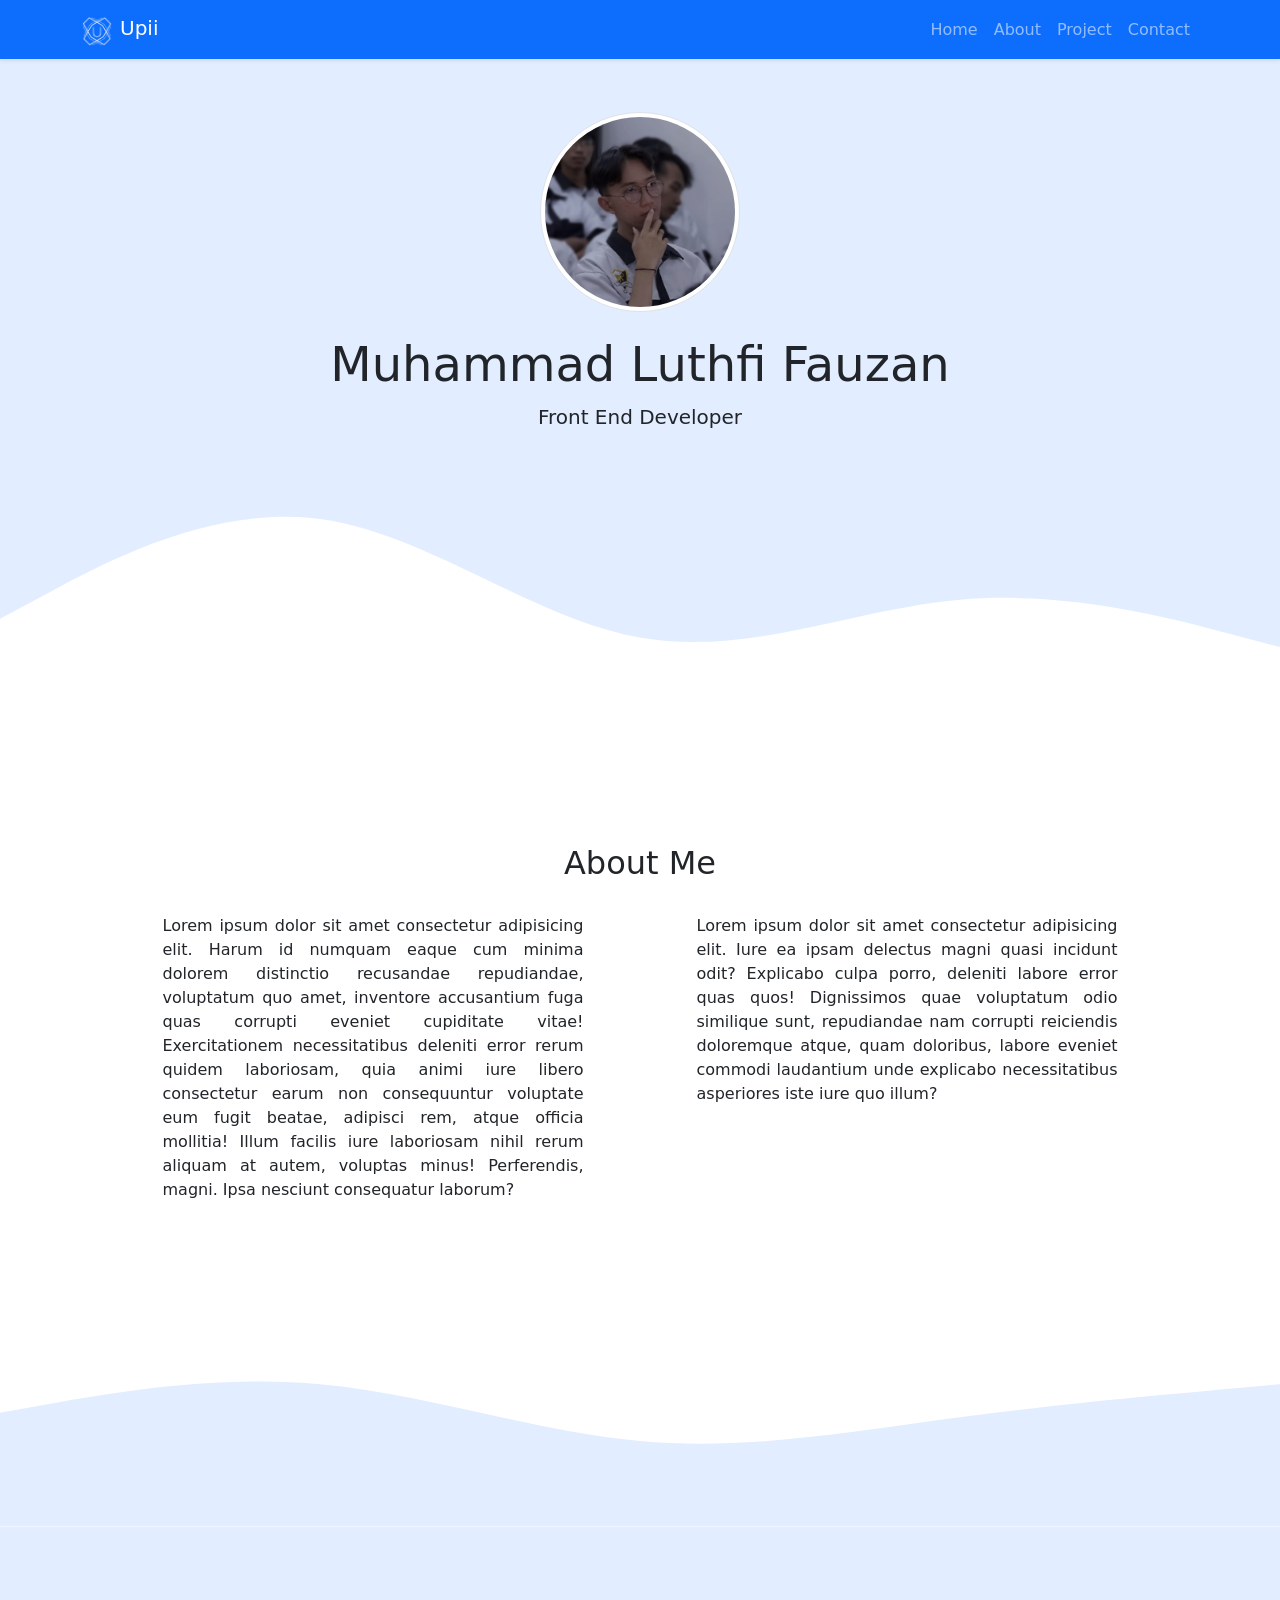
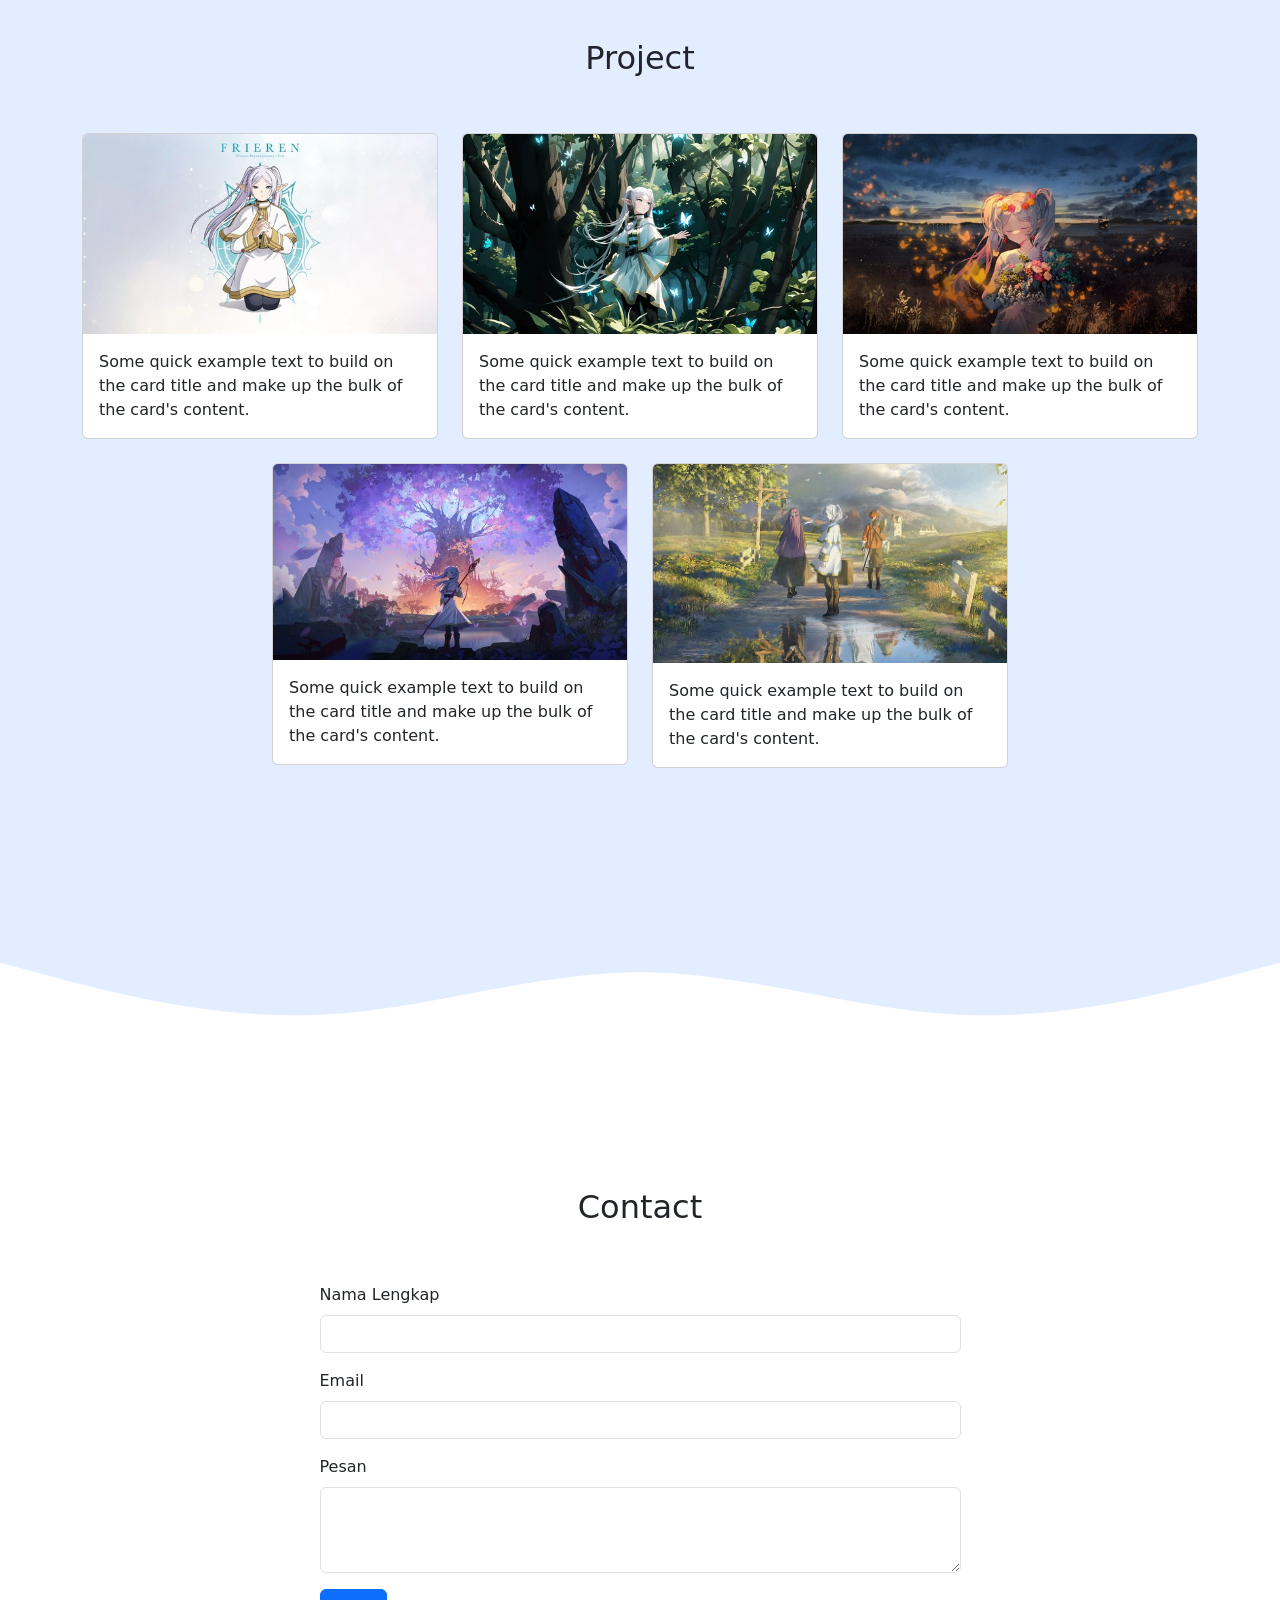
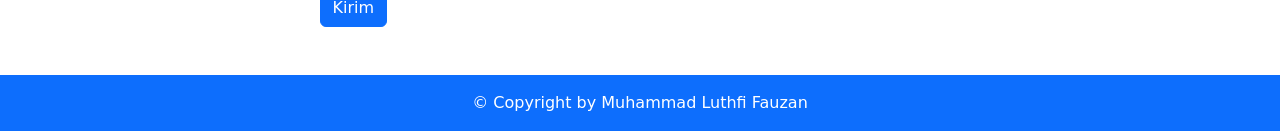
==== commit 78920477: "menghilangkan underline link" ====
--- a/indeks.html
+++ b/indeks.html
@@ -174,7 +174,7 @@
 
         <!-- Footer -->
         <footer class="bg-primary text-white text-center">
-            <p class="mb-0 p-3">&copy; Copyright by <a href="https://www.instagram.com/upii_desu/" class="text-white">Muhammad Luthfi Fauzan</a></p>
+            <p class="mb-0 p-3">&copy; Copyright by <a href="https://www.instagram.com/upii_desu/" class="text-white text-decoration-none">Muhammad Luthfi Fauzan</a></p>
         </footer>
         <!-- Footer End -->
 
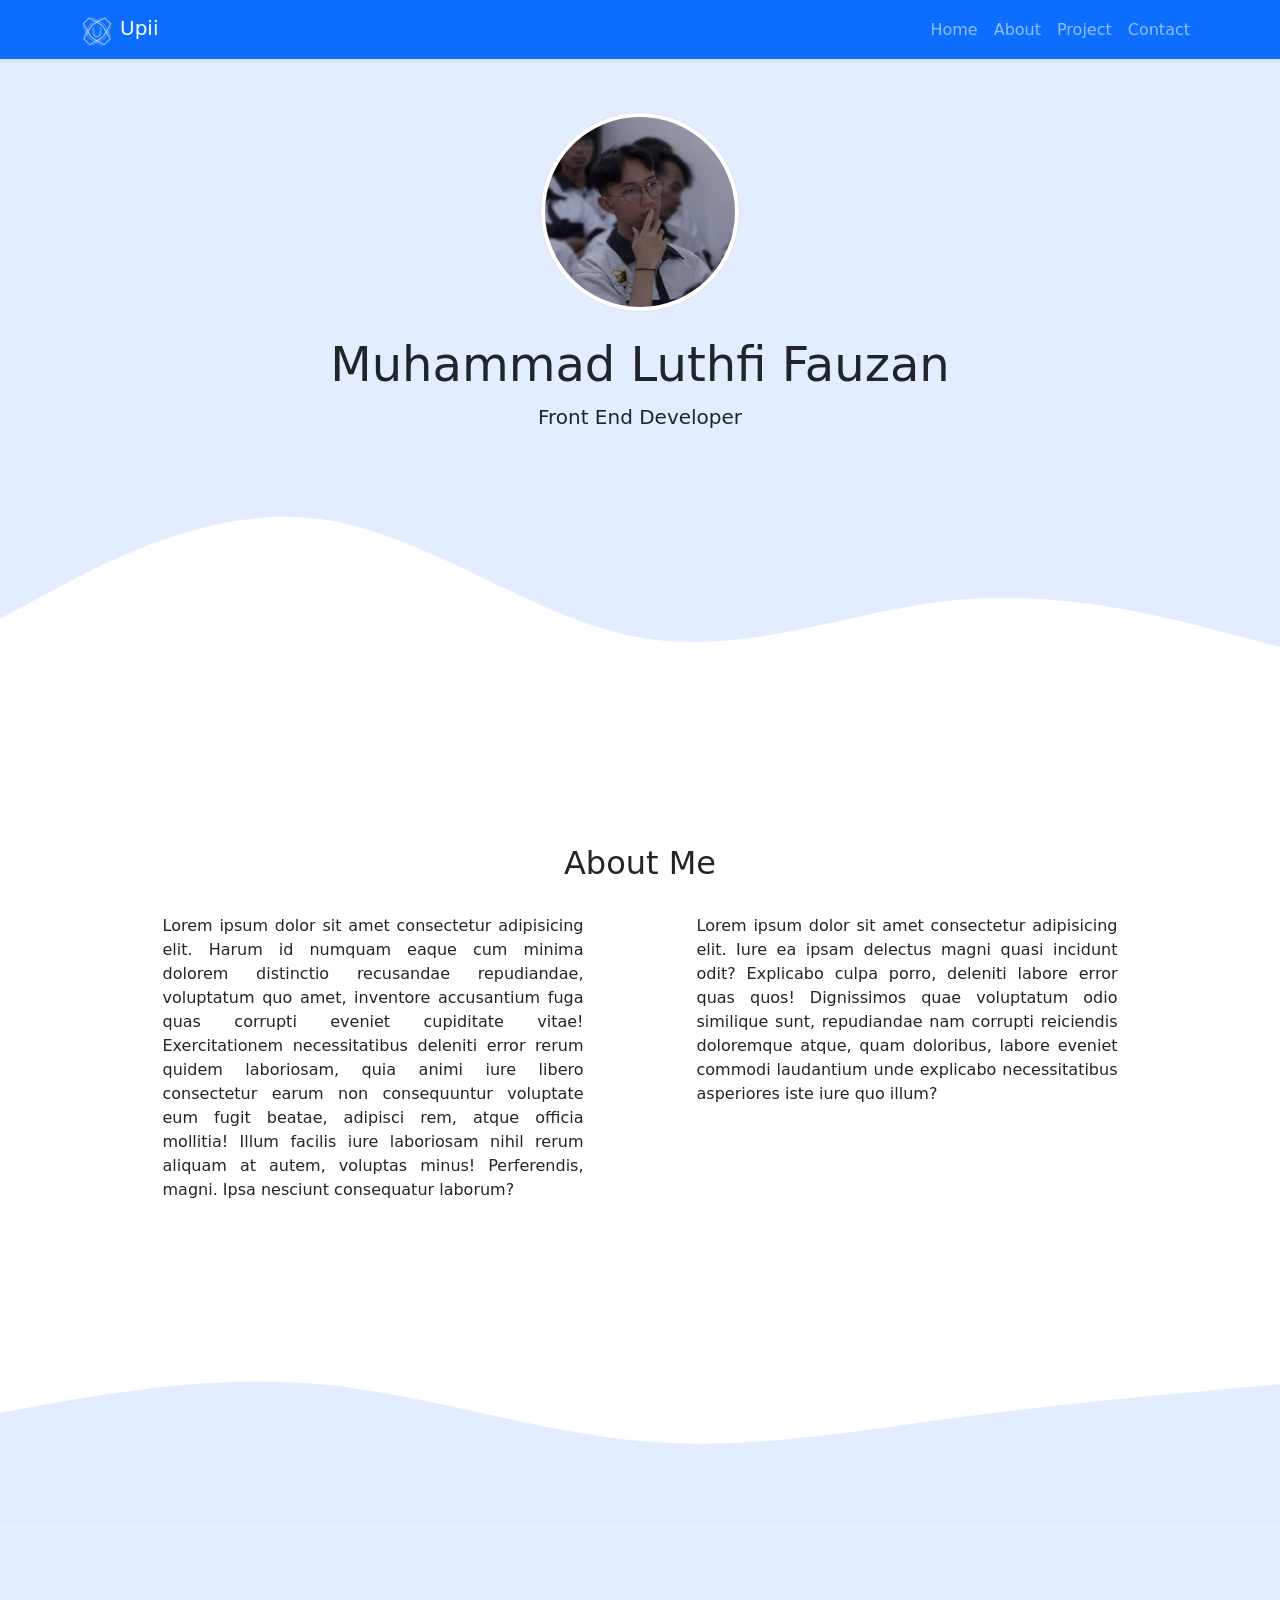
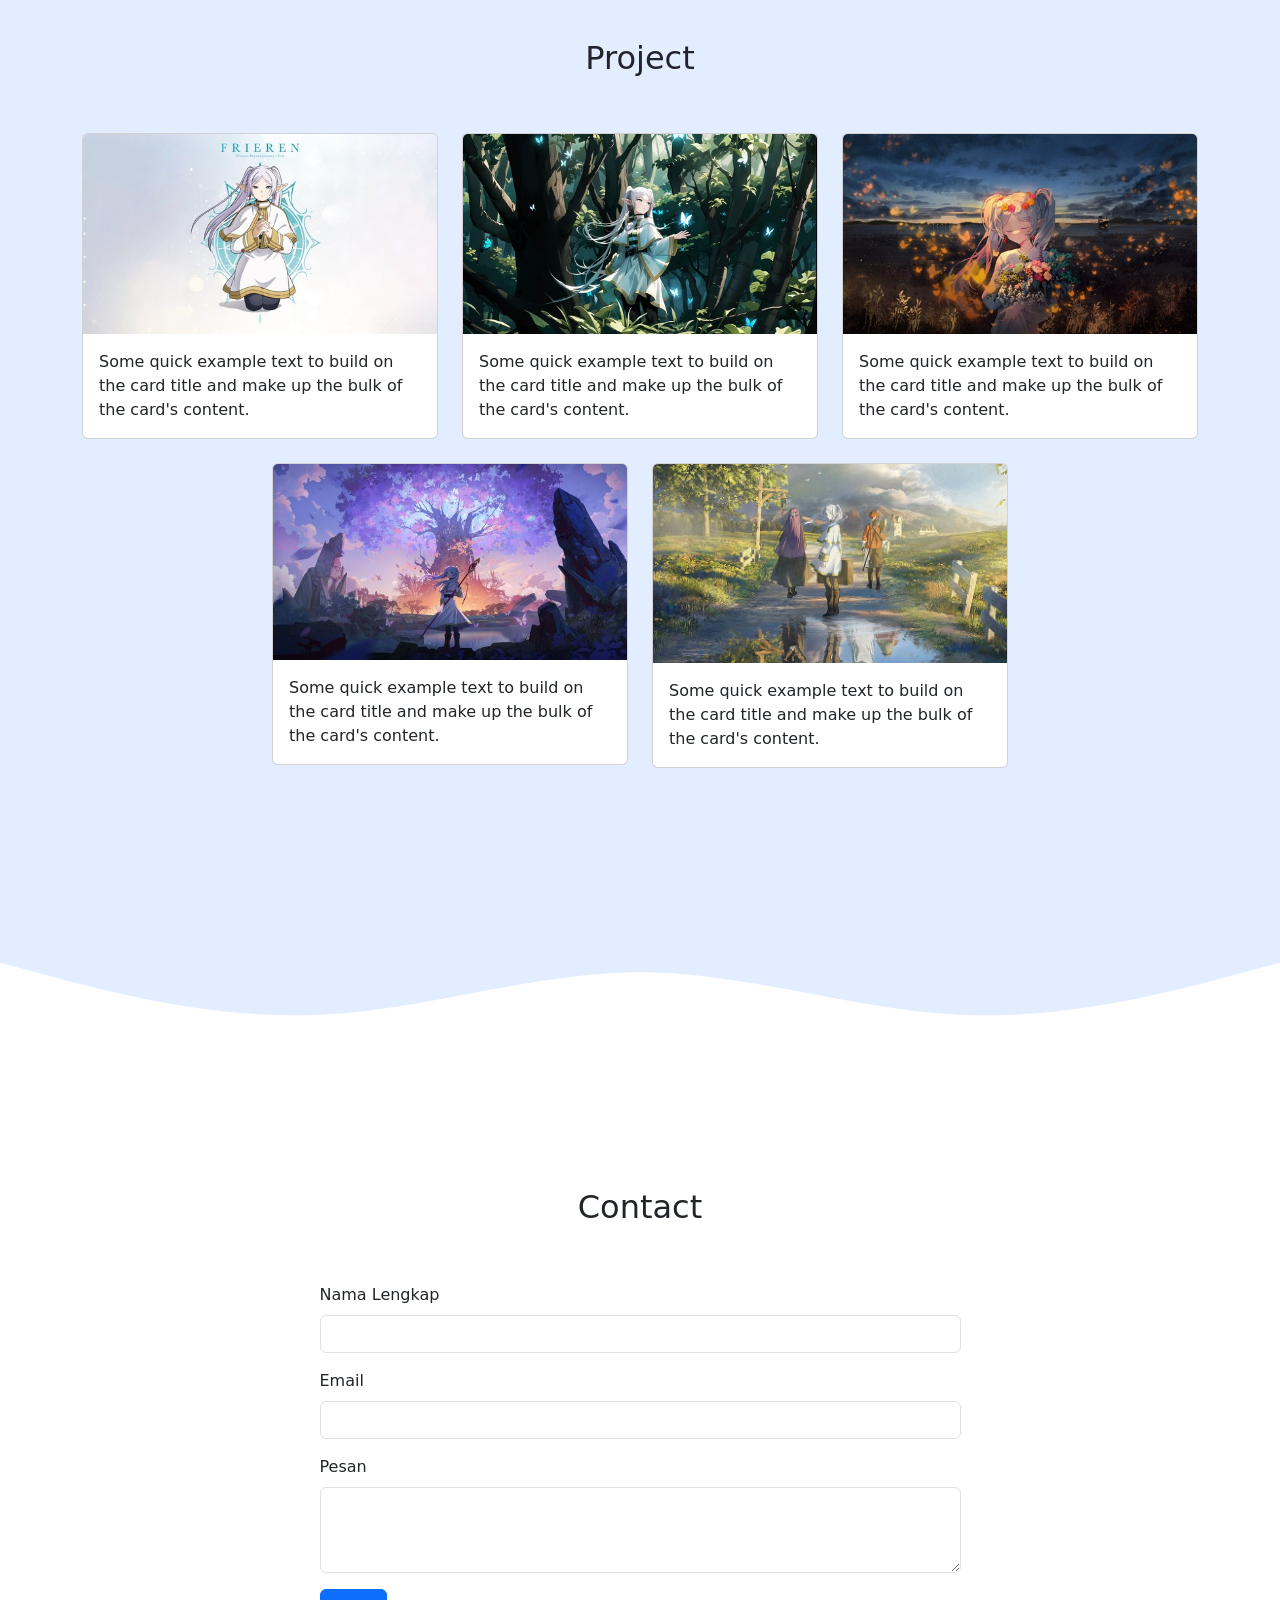
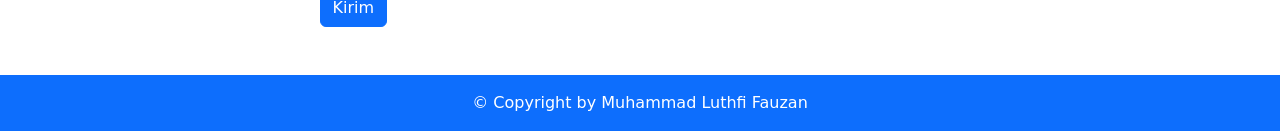
==== commit 7b077d98: "menambahkan AOS (Animate on Scroll)" ====
--- a/indeks.html
+++ b/indeks.html
@@ -6,7 +6,10 @@
         <title>Portfolio Upii</title>
         <link href="https://cdn.jsdelivr.net/npm/bootstrap@5.3.3/dist/css/bootstrap.min.css" rel="stylesheet" integrity="sha384-QWTKZyjpPEjISv5WaRU9OFeRpok6YctnYmDr5pNlyT2bRjXh0JMhjY6hW+ALEwIH" crossorigin="anonymous">
         <link rel="stylesheet" href="style.css">
+        <!-- ICON -->
         <link rel="icon" href="img/White-Logo.png" type="image/png">
+        <!-- Animate on Scroll AOS -->
+        <link rel="stylesheet" href="https://unpkg.com/aos@next/dist/aos.css" />
     </head>
     <body>
         <!-- Navbar -->
@@ -39,14 +42,14 @@
         <section class="home" id="home">
             <div class="container">
                 <div class="row justify-content-center">
-                    <div class="col-sm-12 text-center">
+                    <div class="col-sm-12 text-center" data-aos="zoom-in">
                         <img src="img/pp.jpeg" alt="Profile Image" class="rounded-circle img-fluid img-thumbnail" width="200" height="200">
                     </div>
                 </div>
                 <div class="row mt-4 text-center">
                     <div class="col-sm-12">
-                        <h1 class="display-5">Muhammad Luthfi Fauzan</h1>
-                        <p class="lead">Front End Developer</p>
+                        <h1 class="display-5" data-aos="fade-up" data-aos-easing="ease" data-aos-delay="400">Muhammad Luthfi Fauzan</h1>
+                        <p class="lead" data-aos="fade-up" data-aos-easing="ease" data-aos-delay="700" data-aos-duration="1200">Front End Developer</p>
                     </div>
                 </div>
             </div>
@@ -63,10 +66,10 @@
                     </div>
                 </div>
                 <div class="row justify-content-around m-4">
-                    <div class="col-sm-5">
+                    <div class="col-sm-5" data-aos="fade-right" data-aos-duration="1500">
                         <p>Lorem ipsum dolor sit amet consectetur adipisicing elit. Harum id numquam eaque cum minima dolorem distinctio recusandae repudiandae, voluptatum quo amet, inventore accusantium fuga quas corrupti eveniet cupiditate vitae! Exercitationem necessitatibus deleniti error rerum quidem laboriosam, quia animi iure libero consectetur earum non consequuntur voluptate eum fugit beatae, adipisci rem, atque officia mollitia! Illum facilis iure laboriosam nihil rerum aliquam at autem, voluptas minus! Perferendis, magni. Ipsa nesciunt consequatur laborum?</p>
                     </div>
-                    <div class="col-sm-5">
+                    <div class="col-sm-5" data-aos="fade-left" data-aos-duration="1500" data-aos-delay="200">
                         <p>Lorem ipsum dolor sit amet consectetur adipisicing elit. Iure ea ipsam delectus magni quasi incidunt odit? Explicabo culpa porro, deleniti labore error quas quos! Dignissimos quae voluptatum odio similique sunt, repudiandae nam corrupti reiciendis doloremque atque, quam doloribus, labore eveniet commodi laudantium unde explicabo necessitatibus asperiores iste iure quo illum?</p>
                     </div>
                 </div>
@@ -86,7 +89,7 @@
 
                 <div class="row justify-content-center">
                     <div class="col-md-4 mb-4">
-                        <div class="card">
+                        <div class="card" data-aos="fade-right" data-aos-duration="1200">
                             <img src="img/gambar-1.jpg" class="card-img-top" alt="Project-1">
                             <div class="card-body">
                                 <p class="card-text">Some quick example text to build on the card title and make up the bulk of the card's content.</p>
@@ -94,7 +97,7 @@
                         </div>
                     </div>
                     <div class="col-md-4 mb-4">
-                        <div class="card">
+                        <div class="card" data-aos="fade-right" data-aos-duration="1200" data-aos-delay="200">
                             <img src="img/gambar-2.jpg" class="card-img-top" alt="Project-2">
                             <div class="card-body">
                                 <p class="card-text">Some quick example text to build on the card title and make up the bulk of the card's content.</p>
@@ -102,7 +105,7 @@
                         </div>
                     </div>
                     <div class="col-md-4 mb-4">
-                        <div class="card">
+                        <div class="card" data-aos="fade-right" data-aos-duration="1200" data-aos-delay="400">
                             <img src="img/gambar-3.jpg" class="card-img-top" alt="Project-3">
                             <div class="card-body">
                                 <p class="card-text">Some quick example text to build on the card title and make up the bulk of the card's content.</p>
@@ -110,7 +113,7 @@
                         </div>
                     </div>
                     <div class="col-md-4 mb-4">
-                        <div class="card">
+                        <div class="card" data-aos="fade-right" data-aos-duration="1200" data-aos-delay="200">
                             <img src="img/gambar-4.jpg" class="card-img-top" alt="Project-4">
                             <div class="card-body">
                                 <p class="card-text">Some quick example text to build on the card title and make up the bulk of the card's content.</p>
@@ -118,7 +121,7 @@
                         </div>
                     </div>
                     <div class="col-md-4 mb-4">
-                        <div class="card">
+                        <div class="card" data-aos="fade-right" data-aos-duration="1200" data-aos-delay="400">
                             <img src="img/gambar-5.jpg" class="card-img-top" alt="Project-5">
                             <div class="card-body">
                                 <p class="card-text">Some quick example text to build on the card title and make up the bulk of the card's content.</p>
@@ -148,19 +151,19 @@
                         </div>
 
                         <form name="upii-contact-form">
-                            <div class="mb-3">
+                            <div class="mb-3" data-aos="fade-right" data-aos-duration="1200">
                                 <label for="name" class="form-label">Nama Lengkap</label>
                                 <input type="text" class="form-control" id="name" aria-describedby="name" name="nama">
                             </div>
-                            <div class="mb-3">
+                            <div class="mb-3" data-aos="fade-left" data-aos-duration="1200" data-aos-delay="200">
                                 <label for="email" class="form-label">Email</label>
                                 <input type="email" class="form-control" id="email" name="email">
                             </div>
-                            <div class="mb-3">
+                            <div class="mb-3" data-aos="fade-up" data-aos-duration="1200" data-aos-delay="300">
                                 <label for="pesan" class="form-label">Pesan</label>
                                 <textarea class="form-control" id="pesan" rows="3" name="pesan"></textarea>
                             </div>
-                            <button type="submit" class="btn btn-primary btn-kirim">Kirim</button>
+                            <button type="submit" class="btn btn-primary btn-kirim" data-aos="zoom-in-up" data-aos-delay="300">Kirim</button>
                             <button class="btn btn-primary btn-loading d-none" type="button" disabled>
                                 <span class="spinner-border spinner-border-sm" aria-hidden="true"></span>
                                 <span role="status">Loading...</span>
@@ -208,6 +211,15 @@
             })
         </script>
 
+        <!-- AOS -->
+        <script src="https://unpkg.com/aos@next/dist/aos.js"></script>
+        <script>
+            AOS.init({
+                duration: 1000,
+                easing: 'ease-out-back'
+            });
+        </script>
+
         <script src="https://cdn.jsdelivr.net/npm/bootstrap@5.3.3/dist/js/bootstrap.bundle.min.js" integrity="sha384-YvpcrYf0tY3lHB60NNkmXc5s9fDVZLESaAA55NDzOxhy9GkcIdslK1eN7N6jIeHz" crossorigin="anonymous"></script>
     </body>
 </html>
